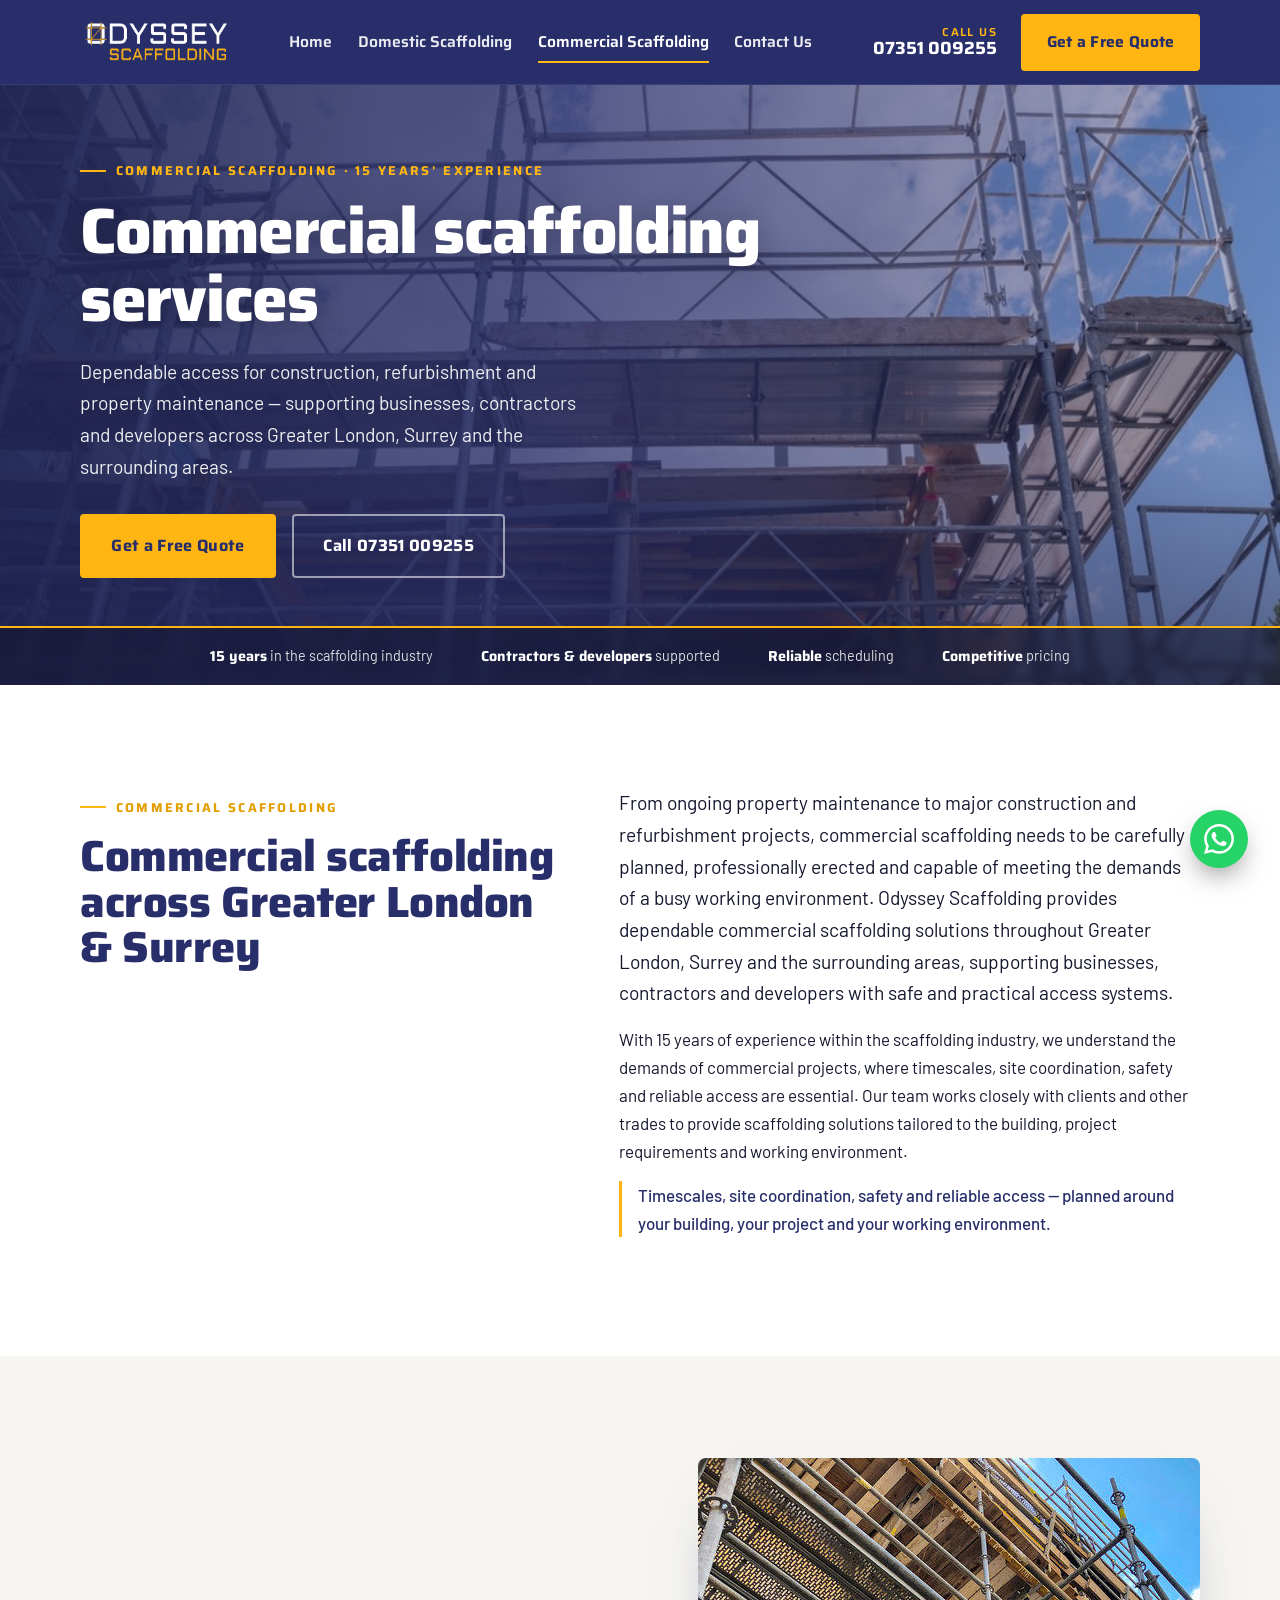
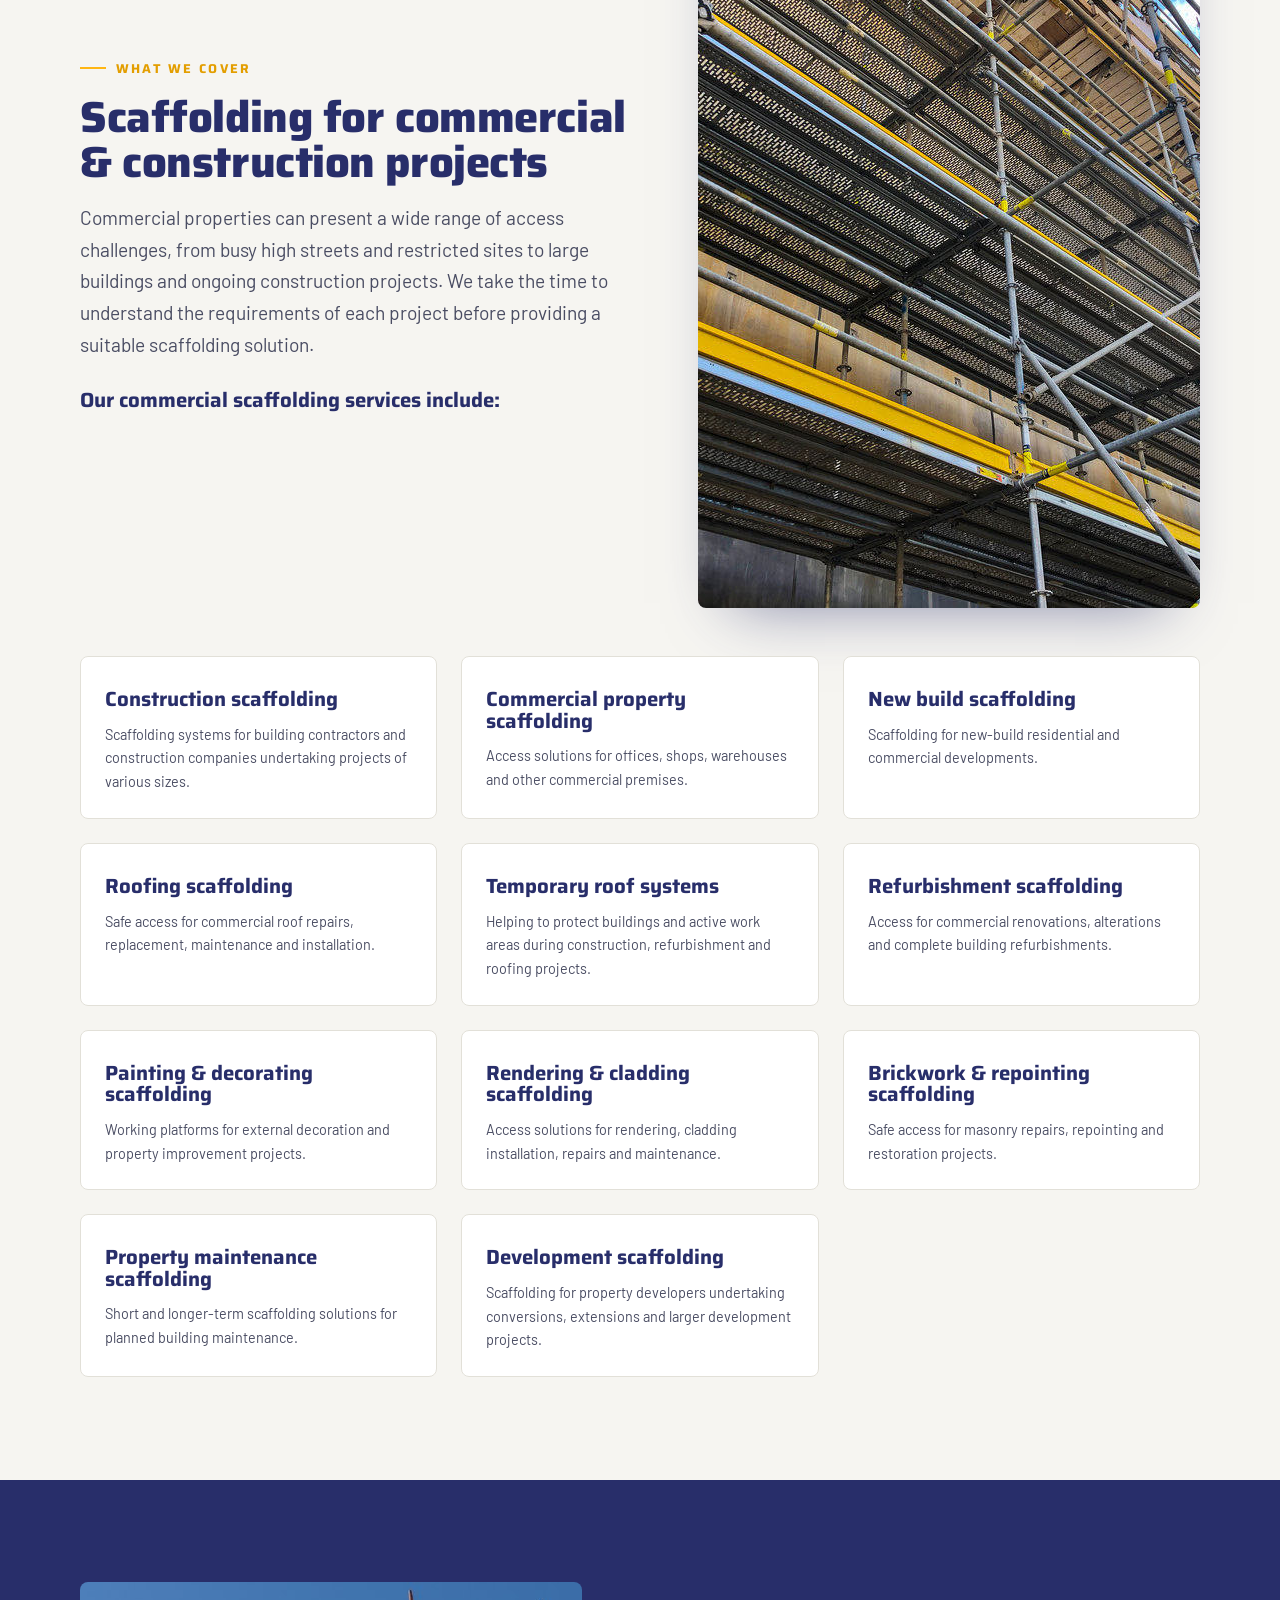
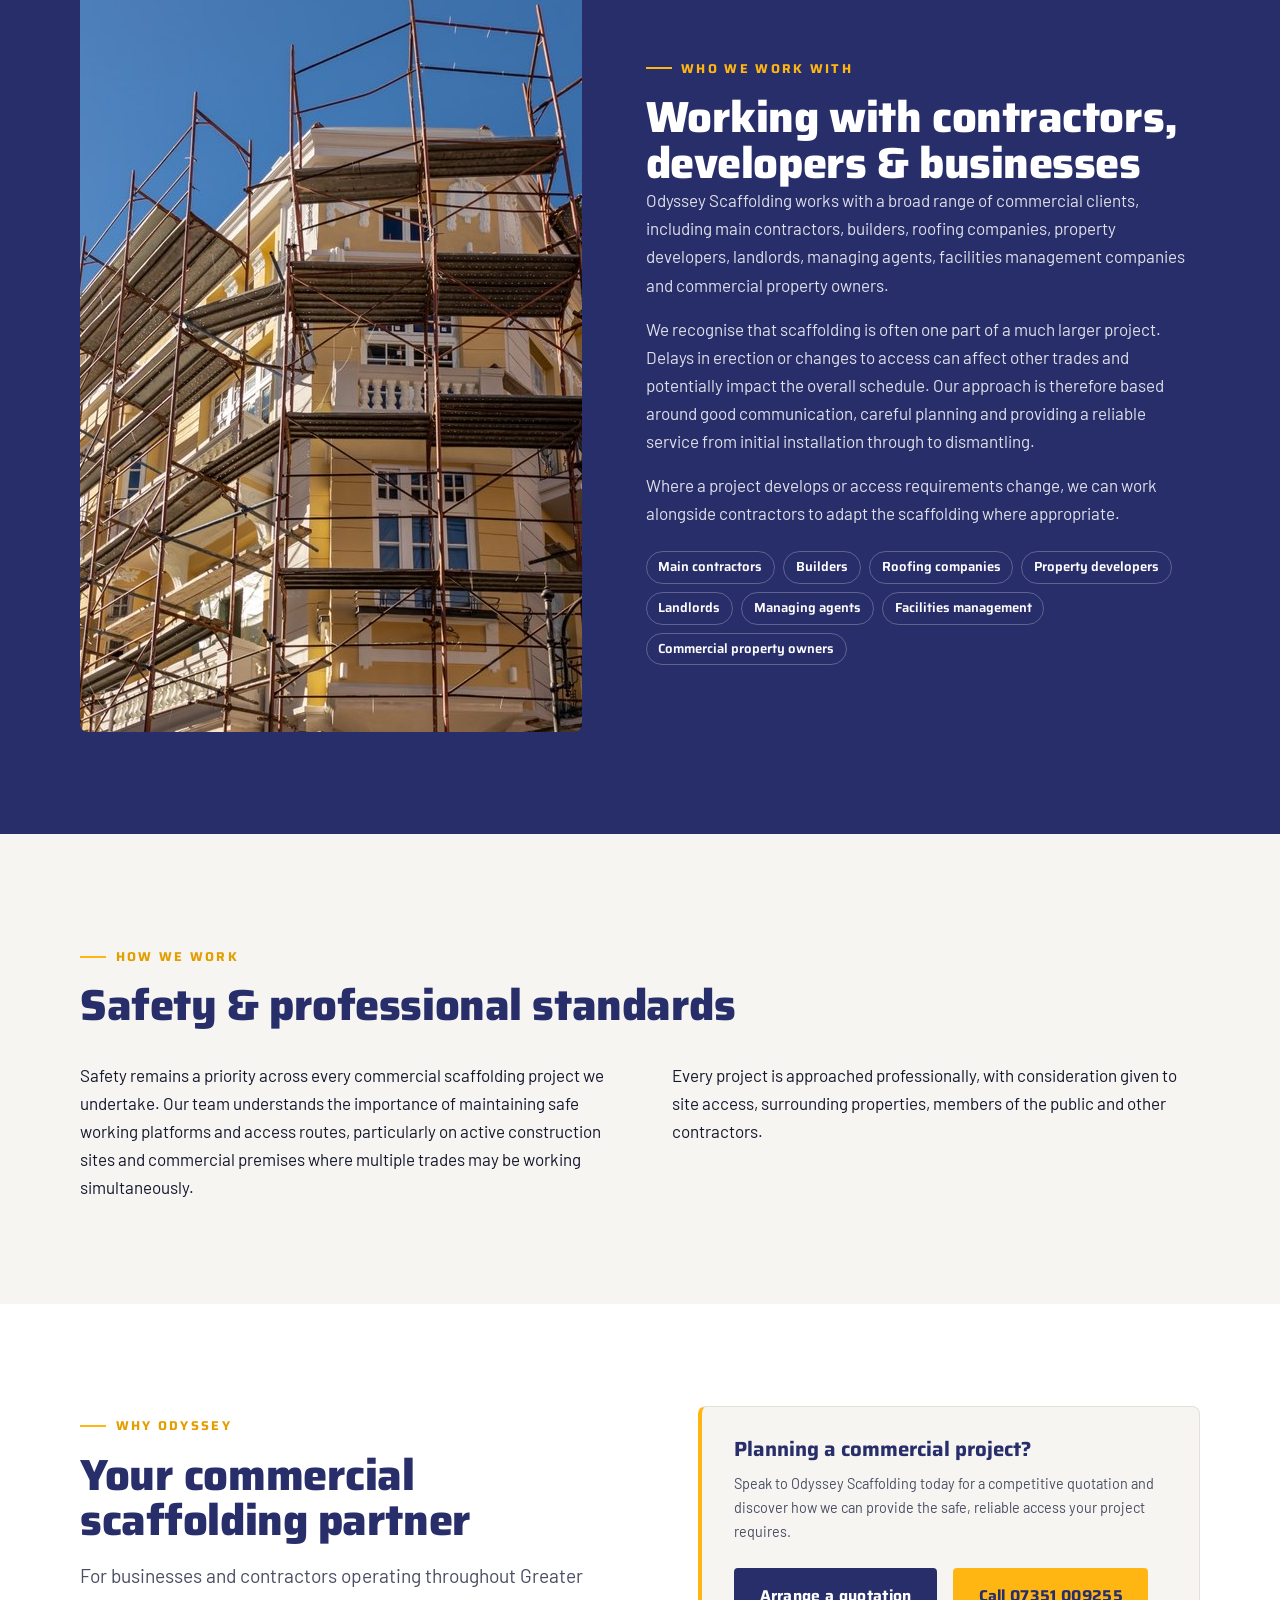
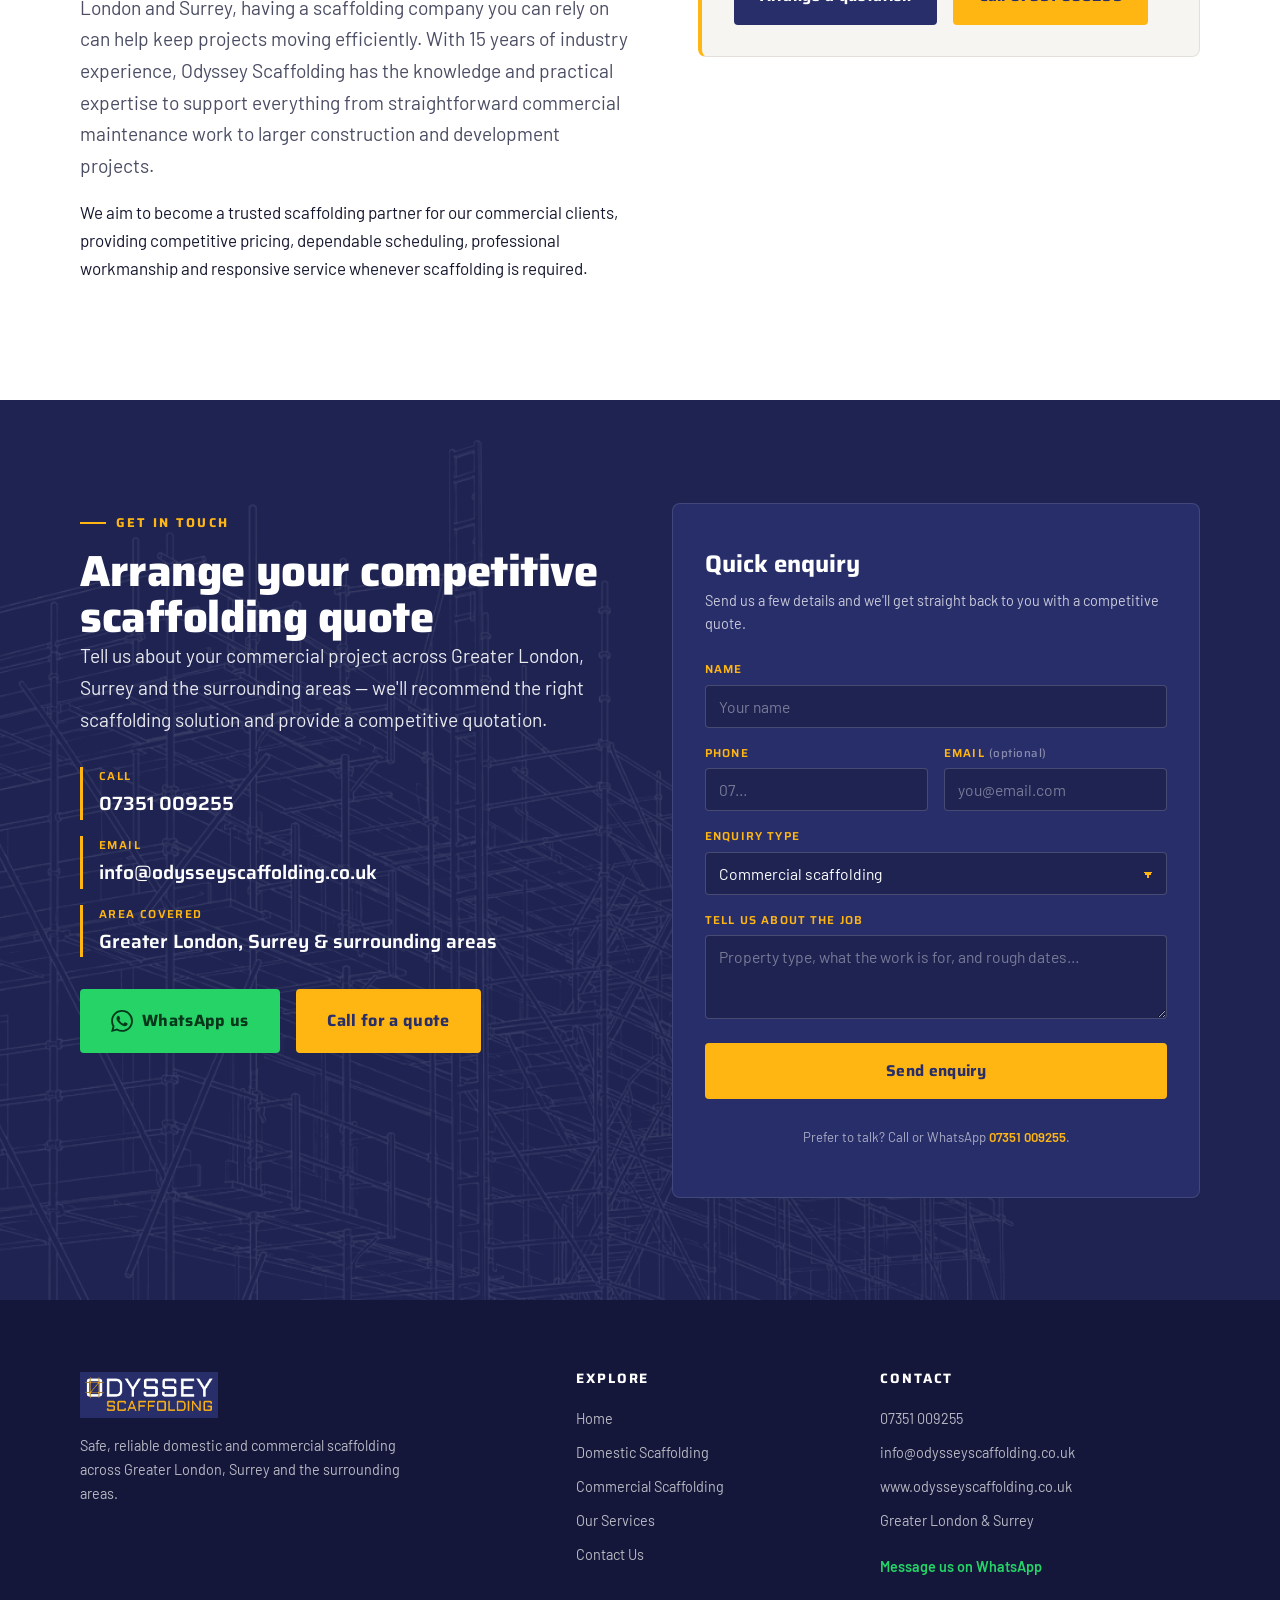
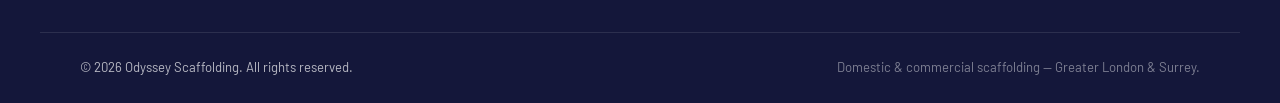
==== commercial-scaffolding.html @ d9ac5616 "Add Domestic, Commercial and Contact pages; switch to client photography Builds out the three pages " ====
<!DOCTYPE html>
<html lang="en-GB">
<head>
  <meta charset="UTF-8" />
  <meta name="viewport" content="width=device-width, initial-scale=1" />
  <title>Commercial Scaffolding — Greater London &amp; Surrey | Odyssey Scaffolding</title>
  <meta name="description" content="Dependable commercial scaffolding across Greater London &amp; Surrey. 15 years' experience supporting contractors, developers and businesses on construction, refurbishment and maintenance projects." />

  <!-- PLACEHOLDER: confirm the live domain before publishing. Netlify serves this file at
       /commercial-scaffolding (it strips the .html), so the canonical is the clean URL. -->
  <link rel="canonical" href="https://odysseyscaffolding.co.uk/commercial-scaffolding" />

  <!-- Favicon (built from the Odyssey scaffold-frame mark) -->
  <link rel="icon" type="image/png" sizes="32x32" href="assets/images/brand/favicon-32.png" />
  <link rel="icon" type="image/png" sizes="64x64" href="assets/images/brand/favicon-64.png" />
  <link rel="apple-touch-icon" href="assets/images/brand/favicon-180.png" />

  <!-- Fonts: Saira (engineered headings) + Barlow (body) — same as the rest of the site. -->
  <link rel="preconnect" href="https://fonts.googleapis.com" />
  <link rel="preconnect" href="https://fonts.gstatic.com" crossorigin />
  <link href="https://fonts.googleapis.com/css2?family=Saira:wght@500;600;700;800&amp;family=Barlow:wght@400;500;600;700&amp;display=swap" rel="stylesheet" />

  <link rel="stylesheet" href="styles.css" />

  <!-- Mark that JS is available BEFORE render, so scroll-reveal only hides content
       when JS can reveal it again (graceful degradation if JS is off/fails). -->
  <script>document.documentElement.classList.add('js');</script>
</head>
<body>

  <!-- ============================================================= -->
  <!-- HEADER / NAV                                                   -->
  <!-- ============================================================= -->
  <header class="site-header" id="top">
    <div class="container header-inner">
      <a class="site-logo" href="index.html" aria-label="Odyssey Scaffolding — home">
        <img src="assets/images/brand/odyssey-logo.jpg" alt="Odyssey Scaffolding" />
      </a>

      <nav class="main-nav" aria-label="Primary">
        <a href="index.html">Home</a>
        <a href="domestic-scaffolding.html">Domestic Scaffolding</a>
        <a href="commercial-scaffolding.html" aria-current="page">Commercial Scaffolding</a>
        <a href="contact.html">Contact Us</a>
      </nav>

      <div class="header-actions">
        <a class="header-phone" href="tel:07351009255">
          <span class="header-phone__label">Call us</span>
          <span class="header-phone__num">07351 009255</span>
        </a>
        <a class="btn btn--amber header-cta" href="#contact">Get a Free Quote</a>
      </div>

      <button class="nav-toggle" id="navToggle" aria-label="Open menu" aria-expanded="false" aria-controls="mobileNav">
        <span></span><span></span><span></span>
      </button>
    </div>

    <!-- Mobile drawer -->
    <div class="mobile-nav" id="mobileNav" hidden>
      <a href="index.html">Home</a>
      <a href="domestic-scaffolding.html">Domestic Scaffolding</a>
      <a href="commercial-scaffolding.html" aria-current="page">Commercial Scaffolding</a>
      <a href="index.html#services">Our Services</a>
      <a href="contact.html">Contact Us</a>
      <a class="btn btn--amber" href="#contact">Get a Free Quote</a>
      <a class="mobile-nav__call" href="tel:07351009255">Call 07351 009255</a>
    </div>
  </header>

  <main>
    <!-- ============================================================= -->
    <!-- HERO                                                          -->
    <!-- ============================================================= -->
    <section class="hero hero--page" id="hero">
      <div class="hero__media" aria-hidden="true">
        <img src="assets/images/professional-commercial-scaffolding.jpg" alt="" fetchpriority="high" />
        <div class="hero__scrim"></div>
      </div>

      <div class="container hero__inner">
        <p class="eyebrow eyebrow--onDark">Commercial scaffolding &middot; 15 years' experience</p>
        <h1 class="hero__title">Commercial scaffolding services</h1>
        <p class="hero__sub">
          Dependable access for construction, refurbishment and property maintenance —
          supporting businesses, contractors and developers across Greater London, Surrey
          and the surrounding areas.
        </p>
        <div class="hero__actions">
          <a class="btn btn--amber btn--lg" href="#contact">Get a Free Quote</a>
          <a class="btn btn--ghost btn--lg" href="tel:07351009255">Call 07351&nbsp;009255</a>
        </div>
      </div>

      <!-- Slim proof strip, kept inside the hero so it lands on the first screen -->
      <div class="hero__strip">
        <div class="container hero__strip-inner">
          <span><strong>15 years</strong> in the scaffolding industry</span>
          <span><strong>Contractors &amp; developers</strong> supported</span>
          <span><strong>Reliable</strong> scheduling</span>
          <span><strong>Competitive</strong> pricing</span>
        </div>
      </div>
    </section>

    <!-- ============================================================= -->
    <!-- INTRO                                                         -->
    <!-- ============================================================= -->
    <section class="section dom-intro" id="about-commercial">
      <div class="container dom-intro__grid">
        <div class="dom-intro__lead">
          <p class="eyebrow">Commercial scaffolding</p>
          <h2 class="section-title">Commercial scaffolding across Greater&nbsp;London &amp; Surrey</h2>
        </div>
        <div class="dom-intro__body">
          <p class="lead-para">
            From ongoing property maintenance to major construction and refurbishment projects,
            commercial scaffolding needs to be carefully planned, professionally erected and
            capable of meeting the demands of a busy working environment. Odyssey Scaffolding
            provides dependable commercial scaffolding solutions throughout Greater London,
            Surrey and the surrounding areas, supporting businesses, contractors and developers
            with safe and practical access systems.
          </p>
          <p>
            With 15 years of experience within the scaffolding industry, we understand the
            demands of commercial projects, where timescales, site coordination, safety and
            reliable access are essential. Our team works closely with clients and other trades
            to provide scaffolding solutions tailored to the building, project requirements and
            working environment.
          </p>
          <p class="about__who">
            Timescales, site coordination, safety and reliable access — planned around your
            building, your project and your working environment.
          </p>
        </div>
      </div>
    </section>

    <!-- ============================================================= -->
    <!-- SERVICES — commercial & construction projects                 -->
    <!-- ============================================================= -->
    <section class="section dom-services" id="services">
      <div class="container">
        <div class="dom-services__top">
          <div>
            <p class="eyebrow">What we cover</p>
            <h2 class="section-title">Scaffolding for commercial &amp; construction projects</h2>
            <p class="section-intro">
              Commercial properties can present a wide range of access challenges, from busy high
              streets and restricted sites to large buildings and ongoing construction projects.
              We take the time to understand the requirements of each project before providing a
              suitable scaffolding solution.
            </p>
            <p class="dom-services__kicker">Our commercial scaffolding services include:</p>
          </div>

          <figure class="dom-services__figure reveal">
            <img src="assets/images/large-scaffolding-projects.jpg"
                 alt="Multi-lift scaffolding with mesh and toe boards running across a large commercial construction site, tower crane overhead"
                 loading="lazy" width="1000" height="750" />
          </figure>
        </div>

        <!-- Same text-led tile pattern as the homepage services grid. -->
        <ul class="services-grid">
          <li class="service-card reveal">
            <span class="service-card__rule" aria-hidden="true"></span>
            <h3>Construction scaffolding</h3>
            <p>Scaffolding systems for building contractors and construction companies undertaking projects of various sizes.</p>
          </li>
          <li class="service-card reveal">
            <span class="service-card__rule" aria-hidden="true"></span>
            <h3>Commercial property scaffolding</h3>
            <p>Access solutions for offices, shops, warehouses and other commercial premises.</p>
          </li>
          <li class="service-card reveal">
            <span class="service-card__rule" aria-hidden="true"></span>
            <h3>New build scaffolding</h3>
            <p>Scaffolding for new-build residential and commercial developments.</p>
          </li>
          <li class="service-card reveal">
            <span class="service-card__rule" aria-hidden="true"></span>
            <h3>Roofing scaffolding</h3>
            <p>Safe access for commercial roof repairs, replacement, maintenance and installation.</p>
          </li>
          <li class="service-card reveal">
            <span class="service-card__rule" aria-hidden="true"></span>
            <h3>Temporary roof systems</h3>
            <p>Helping to protect buildings and active work areas during construction, refurbishment and roofing projects.</p>
          </li>
          <li class="service-card reveal">
            <span class="service-card__rule" aria-hidden="true"></span>
            <h3>Refurbishment scaffolding</h3>
            <p>Access for commercial renovations, alterations and complete building refurbishments.</p>
          </li>
          <li class="service-card reveal">
            <span class="service-card__rule" aria-hidden="true"></span>
            <h3>Painting &amp; decorating scaffolding</h3>
            <p>Working platforms for external decoration and property improvement projects.</p>
          </li>
          <li class="service-card reveal">
            <span class="service-card__rule" aria-hidden="true"></span>
            <h3>Rendering &amp; cladding scaffolding</h3>
            <p>Access solutions for rendering, cladding installation, repairs and maintenance.</p>
          </li>
          <li class="service-card reveal">
            <span class="service-card__rule" aria-hidden="true"></span>
            <h3>Brickwork &amp; repointing scaffolding</h3>
            <p>Safe access for masonry repairs, repointing and restoration projects.</p>
          </li>
          <li class="service-card reveal">
            <span class="service-card__rule" aria-hidden="true"></span>
            <h3>Property maintenance scaffolding</h3>
            <p>Short and longer-term scaffolding solutions for planned building maintenance.</p>
          </li>
          <li class="service-card reveal">
            <span class="service-card__rule" aria-hidden="true"></span>
            <h3>Development scaffolding</h3>
            <p>Scaffolding for property developers undertaking conversions, extensions and larger development projects.</p>
          </li>
        </ul>
      </div>
    </section>

    <!-- ============================================================= -->
    <!-- CONTRACTORS, DEVELOPERS & BUSINESSES — navy band              -->
    <!-- ============================================================= -->
    <section class="section band" id="clients">
      <div class="container band__grid">
        <figure class="band__figure reveal">
          <img src="assets/images/commercial-scaffolding.jpg"
               alt="Scaffolding erected around a large period commercial building undergoing external refurbishment"
               loading="lazy" width="1000" height="750" />
        </figure>

        <div class="band__body">
          <p class="eyebrow eyebrow--onDark">Who we work with</p>
          <h2 class="section-title section-title--onDark">Working with contractors, developers &amp; businesses</h2>
          <p>
            Odyssey Scaffolding works with a broad range of commercial clients, including main
            contractors, builders, roofing companies, property developers, landlords, managing
            agents, facilities management companies and commercial property owners.
          </p>
          <p>
            We recognise that scaffolding is often one part of a much larger project. Delays in
            erection or changes to access can affect other trades and potentially impact the
            overall schedule. Our approach is therefore based around good communication, careful
            planning and providing a reliable service from initial installation through to
            dismantling.
          </p>
          <p>
            Where a project develops or access requirements change, we can work alongside
            contractors to adapt the scaffolding where appropriate.
          </p>
          <ul class="tag-list">
            <li>Main contractors</li>
            <li>Builders</li>
            <li>Roofing companies</li>
            <li>Property developers</li>
            <li>Landlords</li>
            <li>Managing agents</li>
            <li>Facilities management</li>
            <li>Commercial property owners</li>
          </ul>
        </div>
      </div>
    </section>

    <!-- ============================================================= -->
    <!-- SAFETY & PROFESSIONAL STANDARDS                                -->
    <!-- ============================================================= -->
    <section class="section standards" id="safety">
      <div class="container">
        <div class="standards__head">
          <p class="eyebrow">How we work</p>
          <h2 class="section-title">Safety &amp; professional standards</h2>
        </div>
        <div class="standards__body">
          <p>
            Safety remains a priority across every commercial scaffolding project we undertake.
            Our team understands the importance of maintaining safe working platforms and access
            routes, particularly on active construction sites and commercial premises where
            multiple trades may be working simultaneously.
          </p>
          <p>
            Every project is approached professionally, with consideration given to site access,
            surrounding properties, members of the public and other contractors.
          </p>
        </div>
      </div>
    </section>

    <!-- ============================================================= -->
    <!-- YOUR COMMERCIAL SCAFFOLDING PARTNER + CLOSING CTA             -->
    <!-- ============================================================= -->
    <section class="section area" id="partner">
      <div class="container area__grid">
        <div>
          <p class="eyebrow">Why Odyssey</p>
          <h2 class="section-title">Your commercial scaffolding partner</h2>
          <p class="section-intro">
            For businesses and contractors operating throughout Greater London and Surrey, having
            a scaffolding company you can rely on can help keep projects moving efficiently. With
            15 years of industry experience, Odyssey Scaffolding has the knowledge and practical
            expertise to support everything from straightforward commercial maintenance work to
            larger construction and development projects.
          </p>
          <p>
            We aim to become a trusted scaffolding partner for our commercial clients, providing
            competitive pricing, dependable scheduling, professional workmanship and responsive
            service whenever scaffolding is required.
          </p>
        </div>

        <aside class="area__cta reveal">
          <h3>Planning a commercial project?</h3>
          <p>
            Speak to Odyssey Scaffolding today for a competitive quotation and discover how we can
            provide the safe, reliable access your project requires.
          </p>
          <div class="area__actions">
            <a class="btn btn--navy" href="#contact">Arrange a quotation</a>
            <a class="btn btn--amber" href="tel:07351009255">Call 07351&nbsp;009255</a>
          </div>
        </aside>
      </div>
    </section>

    <!-- ============================================================= -->
    <!-- CONTACT / CTA  (same block as the rest of the site)           -->
    <!-- ============================================================= -->
    <section class="section contact" id="contact">
      <div class="container contact__grid">
        <div class="contact__lead">
          <p class="eyebrow eyebrow--onDark">Get in touch</p>
          <h2 class="section-title section-title--onDark">Arrange your competitive scaffolding quote</h2>
          <p class="contact__text">
            Tell us about your commercial project across Greater London, Surrey and the
            surrounding areas — we'll recommend the right scaffolding solution and provide a
            competitive quotation.
          </p>

          <ul class="contact__methods">
            <li>
              <span class="contact__label">Call</span>
              <a href="tel:07351009255">07351 009255</a>
            </li>
            <li>
              <span class="contact__label">Email</span>
              <a href="mailto:info@odysseyscaffolding.co.uk">info@odysseyscaffolding.co.uk</a>
            </li>
            <li>
              <span class="contact__label">Area covered</span>
              <span>Greater London, Surrey &amp; surrounding areas</span>
            </li>
          </ul>

          <div class="contact__buttons">
            <a class="btn btn--whatsapp btn--lg" href="https://wa.me/447351009255?text=Hi%20Odyssey%20Scaffolding%2C%20I%27d%20like%20a%20commercial%20scaffolding%20quote" target="_blank" rel="noopener">
              <span class="wa-glyph" aria-hidden="true">
                <svg viewBox="0 0 24 24" width="22" height="22" fill="currentColor"><path d="M17.472 14.382c-.297-.149-1.758-.867-2.03-.967-.273-.099-.471-.148-.67.15-.197.297-.767.966-.94 1.164-.173.199-.347.223-.644.075-.297-.15-1.255-.463-2.39-1.475-.883-.788-1.48-1.761-1.653-2.059-.173-.297-.018-.458.13-.606.134-.133.298-.347.446-.52.149-.174.198-.298.298-.497.099-.198.05-.371-.025-.52-.075-.149-.669-1.612-.916-2.207-.242-.579-.487-.5-.669-.51-.173-.008-.371-.01-.57-.01-.198 0-.52.074-.792.372-.272.297-1.04 1.016-1.04 2.479 0 1.462 1.065 2.875 1.213 3.074.149.198 2.096 3.2 5.077 4.487.709.306 1.262.489 1.694.625.712.227 1.36.195 1.871.118.571-.085 1.758-.719 2.006-1.413.248-.694.248-1.289.173-1.413-.074-.124-.272-.198-.57-.347m-5.421 7.403h-.004a9.87 9.87 0 01-5.031-1.378l-.361-.214-3.741.982.999-3.648-.235-.374a9.86 9.86 0 01-1.51-5.26c.001-5.45 4.436-9.884 9.888-9.884 2.64 0 5.122 1.03 6.988 2.898a9.825 9.825 0 012.893 6.994c-.003 5.45-4.437 9.884-9.885 9.884m8.413-18.297A11.815 11.815 0 0012.05 0C5.495 0 .16 5.335.157 11.892c0 2.096.547 4.142 1.588 5.945L.057 24l6.305-1.654a11.882 11.882 0 005.683 1.448h.005c6.554 0 11.89-5.335 11.893-11.893a11.821 11.821 0 00-3.48-8.413z"/></svg>
              </span>
              WhatsApp us
            </a>
            <a class="btn btn--amber btn--lg" href="tel:07351009255">Call for a quote</a>
          </div>
        </div>

        <aside class="contact__card">
          <h3>Quick enquiry</h3>
          <p class="contact__card-text">
            Send us a few details and we'll get straight back to you with a competitive quote.
          </p>

          <!-- PLACEHOLDER (submission method): with no backend this form composes a pre-filled
               email to info@odysseyscaffolding.co.uk and opens the visitor's mail app (see main.js).
               When hosting, swap this for a real endpoint, e.g.:
                 <form action="https://formspree.io/f/XXXX" method="POST"> ... </form>
               (Formspree / Netlify Forms / Web3Forms) and remove the mailto handler in main.js. -->
          <form class="enquiry-form" id="enquiryForm" aria-label="Quick enquiry form">
            <div class="field">
              <label for="ef-name">Name</label>
              <input id="ef-name" name="name" type="text" required autocomplete="name" placeholder="Your name" />
            </div>

            <div class="field-row">
              <div class="field">
                <label for="ef-phone">Phone</label>
                <input id="ef-phone" name="phone" type="tel" required autocomplete="tel" placeholder="07…" />
              </div>
              <div class="field">
                <label for="ef-email">Email <span class="field__opt">(optional)</span></label>
                <input id="ef-email" name="email" type="email" autocomplete="email" placeholder="you@email.com" />
              </div>
            </div>

            <div class="field">
              <label for="ef-service">Enquiry type</label>
              <select id="ef-service" name="service">
                <option value="Commercial scaffolding" selected>Commercial scaffolding</option>
                <option value="Domestic scaffolding">Domestic scaffolding</option>
                <option value="Other / not sure">Other / not sure</option>
              </select>
            </div>

            <div class="field">
              <label for="ef-message">Tell us about the job</label>
              <textarea id="ef-message" name="message" rows="3" placeholder="Property type, what the work is for, and rough dates…"></textarea>
            </div>

            <button class="btn btn--amber btn--block enquiry-form__submit" type="submit">Send enquiry</button>
            <p class="enquiry-form__status" id="efStatus" role="status" aria-live="polite" hidden></p>
            <p class="enquiry-form__note">Prefer to talk? Call or WhatsApp <a href="tel:07351009255">07351&nbsp;009255</a>.</p>
          </form>
        </aside>
      </div>
    </section>
  </main>

  <!-- ============================================================= -->
  <!-- FOOTER                                                         -->
  <!-- ============================================================= -->
  <footer class="site-footer">
    <div class="container footer-grid">
      <div class="footer-brand">
        <img src="assets/images/brand/odyssey-logo.jpg" alt="Odyssey Scaffolding" class="footer-logo" />
        <p>Safe, reliable domestic and commercial scaffolding across Greater London, Surrey and the surrounding areas.</p>
      </div>

      <nav class="footer-col" aria-label="Footer">
        <h4>Explore</h4>
        <a href="index.html">Home</a>
        <a href="domestic-scaffolding.html">Domestic Scaffolding</a>
        <a href="commercial-scaffolding.html" aria-current="page">Commercial Scaffolding</a>
        <a href="index.html#services">Our Services</a>
        <a href="contact.html">Contact Us</a>
      </nav>

      <div class="footer-col">
        <h4>Contact</h4>
        <a href="tel:07351009255">07351 009255</a>
        <a href="mailto:info@odysseyscaffolding.co.uk">info@odysseyscaffolding.co.uk</a>
        <a href="https://odysseyscaffolding.co.uk">www.odysseyscaffolding.co.uk</a>
        <span class="footer-area">Greater London &amp; Surrey</span>
        <!-- No social media (per brief). WhatsApp is the direct-message channel. -->
        <a class="footer-wa" href="https://wa.me/447351009255?text=Hi%20Odyssey%20Scaffolding%2C%20I%27d%20like%20a%20quote" target="_blank" rel="noopener">Message us on WhatsApp</a>
      </div>
    </div>

    <div class="container footer-bottom">
      <p>&copy; <span id="year">2026</span> Odyssey Scaffolding. All rights reserved.</p>
      <p class="footer-credit">Domestic &amp; commercial scaffolding — Greater London &amp; Surrey.</p>
    </div>
  </footer>

  <!-- Sticky WhatsApp button → 07351 009255 -->
  <a class="wa-fab" href="https://wa.me/447351009255?text=Hi%20Odyssey%20Scaffolding%2C%20I%27d%20like%20a%20commercial%20scaffolding%20quote"
     target="_blank" rel="noopener" aria-label="Message Odyssey Scaffolding on WhatsApp">
    <svg viewBox="0 0 24 24" width="30" height="30" fill="currentColor" aria-hidden="true"><path d="M17.472 14.382c-.297-.149-1.758-.867-2.03-.967-.273-.099-.471-.148-.67.15-.197.297-.767.966-.94 1.164-.173.199-.347.223-.644.075-.297-.15-1.255-.463-2.39-1.475-.883-.788-1.48-1.761-1.653-2.059-.173-.297-.018-.458.13-.606.134-.133.298-.347.446-.52.149-.174.198-.298.298-.497.099-.198.05-.371-.025-.52-.075-.149-.669-1.612-.916-2.207-.242-.579-.487-.5-.669-.51-.173-.008-.371-.01-.57-.01-.198 0-.52.074-.792.372-.272.297-1.04 1.016-1.04 2.479 0 1.462 1.065 2.875 1.213 3.074.149.198 2.096 3.2 5.077 4.487.709.306 1.262.489 1.694.625.712.227 1.36.195 1.871.118.571-.085 1.758-.719 2.006-1.413.248-.694.248-1.289.173-1.413-.074-.124-.272-.198-.57-.347m-5.421 7.403h-.004a9.87 9.87 0 01-5.031-1.378l-.361-.214-3.741.982.999-3.648-.235-.374a9.86 9.86 0 01-1.51-5.26c.001-5.45 4.436-9.884 9.888-9.884 2.64 0 5.122 1.03 6.988 2.898a9.825 9.825 0 012.893 6.994c-.003 5.45-4.437 9.884-9.885 9.884m8.413-18.297A11.815 11.815 0 0012.05 0C5.495 0 .16 5.335.157 11.892c0 2.096.547 4.142 1.588 5.945L.057 24l6.305-1.654a11.882 11.882 0 005.683 1.448h.005c6.554 0 11.89-5.335 11.893-11.893a11.821 11.821 0 00-3.48-8.413z"/></svg>
  </a>

  <!-- ============================================================= -->
  <!-- STRUCTURED DATA                                                -->
  <!-- Only facts confirmed in the brief: phone, email, service area, -->
  <!-- service list. No address, ratings or awards are claimed.       -->
  <!-- ============================================================= -->
  <script type="application/ld+json">
  {
    "@context": "https://schema.org",
    "@graph": [
      {
        "@type": "BreadcrumbList",
        "itemListElement": [
          { "@type": "ListItem", "position": 1, "name": "Home", "item": "https://odysseyscaffolding.co.uk/" },
          { "@type": "ListItem", "position": 2, "name": "Commercial Scaffolding", "item": "https://odysseyscaffolding.co.uk/commercial-scaffolding" }
        ]
      },
      {
        "@type": "Service",
        "name": "Commercial Scaffolding",
        "serviceType": "Commercial and construction scaffolding",
        "description": "Dependable commercial scaffolding solutions throughout Greater London, Surrey and the surrounding areas, supporting businesses, contractors and developers with safe and practical access systems.",
        "url": "https://odysseyscaffolding.co.uk/commercial-scaffolding",
        "provider": {
          "@type": "LocalBusiness",
          "name": "Odyssey Scaffolding",
          "url": "https://odysseyscaffolding.co.uk/",
          "telephone": "+447351009255",
          "email": "info@odysseyscaffolding.co.uk",
          "areaServed": [
            { "@type": "AdministrativeArea", "name": "Greater London" },
            { "@type": "AdministrativeArea", "name": "Surrey" }
          ]
        },
        "areaServed": [
          { "@type": "AdministrativeArea", "name": "Greater London" },
          { "@type": "AdministrativeArea", "name": "Surrey" }
        ],
        "hasOfferCatalog": {
          "@type": "OfferCatalog",
          "name": "Commercial scaffolding services",
          "itemListElement": [
            { "@type": "Offer", "itemOffered": { "@type": "Service", "name": "Construction scaffolding" } },
            { "@type": "Offer", "itemOffered": { "@type": "Service", "name": "Commercial property scaffolding" } },
            { "@type": "Offer", "itemOffered": { "@type": "Service", "name": "New build scaffolding" } },
            { "@type": "Offer", "itemOffered": { "@type": "Service", "name": "Roofing scaffolding" } },
            { "@type": "Offer", "itemOffered": { "@type": "Service", "name": "Temporary roof systems" } },
            { "@type": "Offer", "itemOffered": { "@type": "Service", "name": "Refurbishment scaffolding" } },
            { "@type": "Offer", "itemOffered": { "@type": "Service", "name": "Painting & decorating scaffolding" } },
            { "@type": "Offer", "itemOffered": { "@type": "Service", "name": "Rendering & cladding scaffolding" } },
            { "@type": "Offer", "itemOffered": { "@type": "Service", "name": "Brickwork & repointing scaffolding" } },
            { "@type": "Offer", "itemOffered": { "@type": "Service", "name": "Property maintenance scaffolding" } },
            { "@type": "Offer", "itemOffered": { "@type": "Service", "name": "Development scaffolding" } }
          ]
        }
      }
    ]
  }
  </script>

  <script src="main.js"></script>
</body>
</html>
---- styles.css ----
/* =================================================================
   ODYSSEY SCAFFOLDING — homepage styles
   Aesthetic: bold industrial-editorial
   Brand tokens sampled from the real logo.
   ================================================================= */

/* ---------- Design tokens ---------- */
:root {
  /* Brand colours (exact, from logo) */
  --navy:      #282E6A;   /* primary / dark sections */
  --navy-deep: #1E2352;   /* deeper navy for gradients */
  --amber:     #FFB613;   /* accent / CTA */
  --amber-dk:  #E39E00;   /* amber hover */
  --white:     #FFFFFF;
  --paper:     #F6F5F1;   /* warm off-white light section */
  --paper-2:   #EFEDE6;   /* slightly deeper paper */
  --ink:       #15172E;   /* body text on light */
  --ink-soft:  #4A4D63;   /* secondary text on light */
  --line:      #E2E0D8;   /* hairline on light */

  /* Typography */
  --font-head: "Saira", system-ui, sans-serif;
  --font-body: "Barlow", system-ui, sans-serif;

  /* Type scale (clamped, kept to a tight set) */
  --fs-display: clamp(2.6rem, 6vw, 4.6rem);
  --fs-h1:      clamp(2.4rem, 5.2vw, 4rem);
  --fs-h2:      clamp(1.9rem, 3.4vw, 2.9rem);
  --fs-h3:      clamp(1.15rem, 1.6vw, 1.4rem);
  --fs-lead:    clamp(1.1rem, 1.5vw, 1.3rem);
  --fs-body:    1.0625rem;
  --fs-small:   0.9rem;
  --fs-eyebrow: 0.8rem;

  /* Spacing scale */
  --s-1: 0.5rem;
  --s-2: 0.75rem;
  --s-3: 1rem;
  --s-4: 1.5rem;
  --s-5: 2rem;
  --s-6: 3rem;
  --s-7: 4.5rem;
  --s-8: 6.5rem;

  --container: 1200px;
  --radius: 4px;           /* squared / engineered, not pill-round */
  --radius-lg: 8px;
  --header-h: 84px;
  --ease: cubic-bezier(0.22, 0.61, 0.36, 1);
}

/* ---------- Reset / base ---------- */
*, *::before, *::after { box-sizing: border-box; }
html { scroll-behavior: smooth; scroll-padding-top: var(--header-h); }
body {
  margin: 0;
  font-family: var(--font-body);
  font-size: var(--fs-body);
  line-height: 1.65;
  color: var(--ink);
  background: var(--white);
  -webkit-font-smoothing: antialiased;
  overflow-x: hidden;
}
img { max-width: 100%; display: block; }
a { color: inherit; text-decoration: none; }
h1, h2, h3, h4 { font-family: var(--font-head); line-height: 1.05; margin: 0; font-weight: 700; }
p { margin: 0 0 var(--s-3); }
ul { margin: 0; padding: 0; list-style: none; }

.container { width: 100%; max-width: var(--container); margin-inline: auto; padding-inline: clamp(1.1rem, 4vw, 2.5rem); }
.section { padding-block: clamp(3.5rem, 8vw, var(--s-8)); }

/* ---------- Shared bits ---------- */
.eyebrow {
  font-family: var(--font-head);
  font-weight: 700;
  font-size: var(--fs-eyebrow);
  letter-spacing: 0.18em;
  text-transform: uppercase;
  color: var(--amber-dk);
  margin: 0 0 var(--s-3);
  display: inline-flex;
  align-items: center;
  gap: 0.6rem;
}
.eyebrow::before {
  content: "";
  width: 26px; height: 2px;
  background: var(--amber);
  display: inline-block;
}
.eyebrow--onDark { color: var(--amber); }

.section-title { font-size: var(--fs-h2); letter-spacing: -0.01em; color: var(--navy); font-weight: 800; }
.section-title--onDark { color: var(--white); }
.section-head { max-width: 620px; margin-bottom: clamp(2rem, 4vw, var(--s-6)); }
.section-intro { color: var(--ink-soft); font-size: var(--fs-lead); margin-top: var(--s-3); }
.lead-para { font-size: var(--fs-lead); color: var(--ink); }

/* ---------- Buttons ---------- */
.btn {
  --btn-bg: var(--navy);
  --btn-fg: var(--white);
  display: inline-flex;
  align-items: center;
  justify-content: center;
  gap: 0.55rem;
  font-family: var(--font-head);
  font-weight: 700;
  font-size: 0.98rem;
  letter-spacing: 0.02em;
  padding: 0.85em 1.5em;
  border-radius: var(--radius);
  background: var(--btn-bg);
  color: var(--btn-fg);
  border: 2px solid var(--btn-bg);
  cursor: pointer;
  transition: transform .15s var(--ease), background .2s var(--ease), border-color .2s var(--ease), box-shadow .2s var(--ease);
  will-change: transform;
}
.btn:hover { transform: translateY(-2px); box-shadow: 0 10px 24px -12px rgba(0,0,0,.5); }
.btn:active { transform: translateY(0); }
.btn--lg { padding: 1em 1.8em; font-size: 1.02rem; }
.btn--block { display: flex; width: 100%; margin-bottom: var(--s-2); }

.btn--amber  { --btn-bg: var(--amber); --btn-fg: var(--navy); border-color: var(--amber); }
.btn--amber:hover { background: var(--amber-dk); border-color: var(--amber-dk); }
.btn--navy   { --btn-bg: var(--navy); --btn-fg: var(--white); }
.btn--navy:hover { background: var(--navy-deep); border-color: var(--navy-deep); }
.btn--ghost  { --btn-bg: transparent; --btn-fg: var(--white); border-color: rgba(255,255,255,.55); }
.btn--ghost:hover { background: rgba(255,255,255,.1); border-color: var(--white); }
.btn--whatsapp { --btn-bg: #25D366; --btn-fg: #06371b; border-color: #25D366; }
.btn--whatsapp:hover { background: #1FB955; border-color: #1FB955; }
.wa-glyph { display: inline-flex; }

/* =================================================================
   HEADER
   ================================================================= */
.site-header {
  position: sticky; top: 0; z-index: 100;
  background: var(--navy);
  border-bottom: 1px solid rgba(255,255,255,.08);
  transition: box-shadow .25s var(--ease);
}
.site-header.scrolled { box-shadow: 0 6px 22px -10px rgba(0,0,0,.55); }
.header-inner {
  display: flex; align-items: center; gap: var(--s-4);
  min-height: var(--header-h);
}
.site-logo { display: block; flex-shrink: 0; }
.site-logo img { height: clamp(40px, 4vw, 54px); width: auto; object-fit: contain; }

.main-nav { display: flex; gap: clamp(1rem, 2vw, 2rem); margin-left: var(--s-5); }
.main-nav a {
  font-family: var(--font-head);
  font-weight: 600;
  font-size: 0.98rem;
  color: rgba(255,255,255,.9);
  padding: 0.4rem 0;
  position: relative;
  transition: color .2s var(--ease);
}
.main-nav a::after {
  content: ""; position: absolute; left: 0; bottom: -2px;
  width: 0; height: 2px; background: var(--amber);
  transition: width .25s var(--ease);
}
.main-nav a:hover { color: var(--white); }
.main-nav a:hover::after { width: 100%; }

.header-actions { display: flex; align-items: center; gap: var(--s-4); margin-left: auto; }
.header-phone { display: flex; flex-direction: column; line-height: 1.1; text-align: right; }
.header-phone__label { font-size: 0.72rem; letter-spacing: 0.12em; text-transform: uppercase; color: var(--amber); font-family: var(--font-head); font-weight: 600; }
.header-phone__num { font-family: var(--font-head); font-weight: 700; color: var(--white); font-size: 1.1rem; }

/* Mobile nav toggle */
.nav-toggle {
  display: none;
  margin-left: auto;
  background: none; border: none; cursor: pointer;
  width: 44px; height: 44px; padding: 10px;
  flex-direction: column; justify-content: space-between;
}
.nav-toggle span { display: block; height: 3px; width: 100%; background: var(--white); border-radius: 2px; transition: transform .3s var(--ease), opacity .2s var(--ease); }
.nav-toggle[aria-expanded="true"] span:nth-child(1) { transform: translateY(8.5px) rotate(45deg); }
.nav-toggle[aria-expanded="true"] span:nth-child(2) { opacity: 0; }
.nav-toggle[aria-expanded="true"] span:nth-child(3) { transform: translateY(-8.5px) rotate(-45deg); }

.mobile-nav { display: flex; }
.mobile-nav[hidden] { display: none; }   /* the [hidden] attr must win over display:flex */
.mobile-nav {
  flex-direction: column; gap: var(--s-1);
  background: var(--navy-deep);
  padding: var(--s-4) clamp(1.1rem, 4vw, 2.5rem) var(--s-5);
  border-top: 1px solid rgba(255,255,255,.08);
}
.mobile-nav a { font-family: var(--font-head); font-weight: 600; color: var(--white); padding: 0.7rem 0; border-bottom: 1px solid rgba(255,255,255,.08); }
.mobile-nav .btn { margin-top: var(--s-3); border-bottom: none; }
.mobile-nav__call { color: var(--amber) !important; border-bottom: none !important; }

/* =================================================================
   HERO
   ================================================================= */
.hero {
  position: relative;
  min-height: calc(100svh - var(--header-h));
  display: flex;
  flex-direction: column;
  justify-content: center;
  color: var(--white);
  overflow: hidden;
}
.hero__media { position: absolute; inset: 0; z-index: 0; }
.hero__media img { width: 100%; height: 100%; object-fit: cover; object-position: center 40%; }
.hero__scrim {
  position: absolute; inset: 0;
  background:
    linear-gradient(100deg, rgba(30,35,82,.92) 0%, rgba(40,46,106,.78) 42%, rgba(40,46,106,.30) 100%),
    linear-gradient(0deg, rgba(21,23,46,.55) 0%, rgba(21,23,46,0) 40%);
}
/* Fill the space above the strip and vertically centre the text, biased slightly down */
.hero__inner {
  position: relative; z-index: 2;
  flex: 1 1 auto;
  display: flex;
  flex-direction: column;
  justify-content: center;
  padding-top: clamp(3rem, 13vh, 8rem);   /* larger top padding nudges the block down from centre */
  padding-bottom: clamp(2rem, 5vh, 3.5rem);
}
.hero__title {
  font-size: var(--fs-display);
  font-weight: 800;
  letter-spacing: -0.02em;
  margin: 0 0 var(--s-4);
  max-width: 16ch;
  text-shadow: 0 2px 30px rgba(0,0,0,.25);
}
.hero__sub { font-size: var(--fs-lead); max-width: 46ch; color: rgba(255,255,255,.92); margin-bottom: var(--s-5); }
.hero__actions { display: flex; flex-wrap: wrap; gap: var(--s-3); }

/* Slim proof strip pinned inside the hero */
.hero__strip {
  position: relative; z-index: 2;
  /* strip sits at the bottom naturally now that .hero__inner takes the flex space */
  background: rgba(21,23,46,.55);
  backdrop-filter: blur(4px);
  border-top: 2px solid var(--amber);
}
.hero__strip-inner {
  display: flex; flex-wrap: wrap; justify-content: center; gap: var(--s-3) var(--s-6);
  padding-block: var(--s-3);
  font-size: var(--fs-small);
  color: rgba(255,255,255,.85);
}
.hero__strip-inner strong { color: var(--white); font-family: var(--font-head); }

/* =================================================================
   ABOUT
   ================================================================= */
.about { background: var(--white); position: relative; overflow: hidden; }
/* Faint scaffolding line-drawing behind the section (client-supplied image) */
.about::before {
  content: "";
  position: absolute; inset: 0;
  background: url(assets/images/brand/scaffold-bg.png) no-repeat left top;
  background-size: cover;
  opacity: 1;              /* image is already light — used at full strength */
  pointer-events: none;
  z-index: 0;
}
.about__grid { position: relative; z-index: 1; display: grid; grid-template-columns: 0.9fr 1.1fr; gap: clamp(2rem, 5vw, var(--s-7)); align-items: start; }
.about__lead { position: sticky; top: calc(var(--header-h) + 1rem); }
.about__who { font-weight: 500; color: var(--navy); border-left: 3px solid var(--amber); padding-left: var(--s-3); }

/* =================================================================
   SERVICES
   ================================================================= */
.services { background: var(--paper); }
.services-grid { display: grid; grid-template-columns: repeat(3, 1fr); gap: var(--s-4); }
.service-card {
  position: relative;
  background: var(--white);
  border: 1px solid var(--line);
  border-radius: var(--radius-lg);
  padding: var(--s-5) var(--s-4) var(--s-4);
  overflow: hidden;
  transition: transform .25s var(--ease), box-shadow .25s var(--ease), border-color .25s var(--ease);
}
.service-card__rule {
  position: absolute; left: 0; top: 0;
  width: 4px; height: 0;
  background: var(--amber);
  transition: height .3s var(--ease);
}
.service-card h3 { font-size: var(--fs-h3); color: var(--navy); font-weight: 700; margin-bottom: var(--s-2); }
.service-card p { color: var(--ink-soft); font-size: var(--fs-small); margin: 0; }
.service-card:hover { transform: translateY(-4px); box-shadow: 0 20px 40px -24px rgba(40,46,106,.55); border-color: transparent; }
.service-card:hover .service-card__rule { height: 100%; }

/* =================================================================
   SPLIT — domestic / commercial
   ================================================================= */
.split { display: grid; grid-template-columns: 1fr 1fr; }
.split__panel { display: grid; grid-template-rows: auto 1fr; }
.split__media { aspect-ratio: 16 / 10; overflow: hidden; }
.split__media img { width: 100%; height: 100%; object-fit: cover; transition: transform .6s var(--ease); }
.split__panel:hover .split__media img { transform: scale(1.05); }
.split__content { padding: clamp(2rem, 4vw, var(--s-7)) clamp(1.5rem, 4vw, var(--s-6)); }
.split__panel--domestic .split__content { background: var(--navy); color: rgba(255,255,255,.9); }
.split__panel--domestic .eyebrow { color: var(--amber); }
.split__panel--commercial .split__content { background: var(--navy-deep); color: rgba(255,255,255,.9); }
.split__panel--commercial .eyebrow { color: var(--amber); }
.split__title { font-size: var(--fs-h2); color: var(--white); font-weight: 800; margin-bottom: var(--s-3); }

.tag-list { display: flex; flex-wrap: wrap; gap: 0.5rem; margin: var(--s-4) 0 var(--s-5); }
.tag-list li {
  font-family: var(--font-head); font-weight: 600; font-size: 0.82rem;
  color: var(--white);
  border: 1px solid rgba(255,255,255,.25);
  border-radius: 999px;
  padding: 0.35em 0.9em;
  transition: border-color .2s var(--ease), background .2s var(--ease);
}
.tag-list li:hover { border-color: var(--amber); background: rgba(255,182,19,.12); }

/* =================================================================
   USES — editorial list
   ================================================================= */
.uses { background: var(--white); }
.uses__grid { display: grid; grid-template-columns: 0.85fr 1.15fr; gap: clamp(2rem, 5vw, var(--s-7)); align-items: start; }
.uses__list { columns: 2; column-gap: var(--s-6); }
.uses__list li {
  break-inside: avoid;
  padding: var(--s-3) 0;
  border-bottom: 1px solid var(--line);
  font-family: var(--font-head); font-weight: 600; font-size: 1.05rem; color: var(--navy);
  display: flex; align-items: baseline; gap: 0.7rem;
}
.uses__list li::before { content: ""; width: 8px; height: 8px; background: var(--amber); flex-shrink: 0; transform: translateY(-1px); }

/* =================================================================
   SHOWCASE
   ================================================================= */
.showcase { background: var(--paper); padding-bottom: clamp(3.5rem, 8vw, var(--s-8)); }
.showcase__strip {
  display: grid;
  grid-auto-flow: column;
  grid-auto-columns: clamp(240px, 26vw, 340px);
  gap: var(--s-3);
  overflow-x: auto;
  padding: var(--s-2) clamp(1.1rem, 4vw, 2.5rem) var(--s-4);
  scroll-snap-type: x proximity;      /* proximity = smoother free-dragging than mandatory */
  scrollbar-width: thin;
  cursor: grab;                        /* signals it's draggable on desktop */
  overscroll-behavior-x: contain;
  -webkit-overflow-scrolling: touch;   /* momentum swipe on iOS */
}
.showcase__strip.is-dragging {
  cursor: grabbing;
  scroll-snap-type: none;              /* don't fight the drag */
  scroll-behavior: auto;
  user-select: none;
}
/* stop images ghost-dragging and swallowing the swipe */
.showcase__item img { -webkit-user-drag: none; user-select: none; }
.showcase__item {
  margin: 0;
  aspect-ratio: 4 / 3;
  overflow: hidden;
  border-radius: var(--radius-lg);
  scroll-snap-align: start;
}
.showcase__item img { width: 100%; height: 100%; object-fit: cover; transition: transform .5s var(--ease); }
.showcase__item:hover img { transform: scale(1.06); }

/* =================================================================
   WHY — navy proof band
   ================================================================= */
.why { background: var(--navy); color: rgba(255,255,255,.9); position: relative; }
.why__grid { display: grid; grid-template-columns: 1fr 1fr; gap: clamp(2rem, 5vw, var(--s-7)); align-items: center; }
.why__text { font-size: var(--fs-lead); margin-bottom: var(--s-5); }
.why__points { display: grid; grid-template-columns: 1fr 1fr; gap: var(--s-4); }
.why__points li { background: rgba(255,255,255,.05); border: 1px solid rgba(255,255,255,.1); border-radius: var(--radius-lg); padding: var(--s-4); transition: border-color .25s var(--ease), transform .25s var(--ease); }
.why__points li:hover { border-color: var(--amber); transform: translateY(-3px); }
.why__points h3 { color: var(--white); font-size: 1.1rem; margin-bottom: var(--s-1); }
.why__points p { color: rgba(255,255,255,.75); font-size: var(--fs-small); margin: 0; }

/* =================================================================
   TESTIMONIALS
   ================================================================= */
.testimonials { background: var(--paper); }
.testi { position: relative; }                 /* full width, aligned to the start (left) */
.testi__viewport { overflow: hidden; cursor: grab; touch-action: pan-y; }
.testi__viewport.is-dragging { cursor: grabbing; }
.testi__track { display: flex; gap: var(--s-4); transition: transform .5s var(--ease); align-items: stretch; }
.testi__track.no-anim { transition: none; }
.testi__slide {
  flex: 0 0 calc((100% - var(--s-4)) / 2);      /* two per view */
  margin: 0;
  padding: clamp(1.75rem, 3.5vw, 2.75rem);
  background: var(--white);
  border: 1px solid var(--line);
  border-top: 3px solid var(--amber);
  border-radius: var(--radius-lg);
  user-select: none;
}
.testi__mark {
  display: block;
  font-family: var(--font-head); font-weight: 800;
  font-size: clamp(3rem, 6vw, 4.5rem); line-height: 0.5;
  color: var(--amber);
  margin-bottom: var(--s-3);
}
.testi__slide p {
  font-size: clamp(1.15rem, 2.1vw, 1.55rem);
  line-height: 1.5; color: var(--ink); font-style: italic;
  margin: 0 0 var(--s-4);
}
.testi__slide cite { font-family: var(--font-head); font-weight: 700; font-style: normal; color: var(--navy); font-size: 1rem; }
.testi__slide cite span { color: var(--ink-soft); font-weight: 500; }

.testi__controls { display: flex; align-items: center; justify-content: center; gap: var(--s-4); margin-top: var(--s-4); }
.testi__arrow {
  width: 46px; height: 46px; flex-shrink: 0;
  border-radius: 50%;
  border: 1px solid var(--line); background: var(--white); color: var(--navy);
  font-family: var(--font-head); font-size: 1.5rem; line-height: 1;
  display: flex; align-items: center; justify-content: center;
  cursor: pointer;
  transition: background .2s var(--ease), color .2s var(--ease), border-color .2s var(--ease), transform .15s var(--ease);
}
.testi__arrow:hover { background: var(--navy); color: var(--white); border-color: var(--navy); transform: translateY(-2px); }
.testi__dots { display: flex; gap: 0.55rem; }
.testi__dot {
  width: 10px; height: 10px; padding: 0; border: none; border-radius: 50%;
  background: rgba(40,46,106,.25); cursor: pointer;
  transition: background .25s var(--ease), transform .25s var(--ease);
}
.testi__dot:hover { background: rgba(40,46,106,.5); }
.testi__dot.is-active { background: var(--amber); transform: scale(1.3); }

/* =================================================================
   CONTACT
   ================================================================= */
.contact { background: var(--navy-deep); color: rgba(255,255,255,.9); position: relative; overflow: hidden; }
/* Faint white scaffold blueprint behind the section (light-line version for dark bg) */
.contact::before {
  content: "";
  position: absolute; inset: 0;
  background: url(assets/images/brand/scaffold-bg-light.png) no-repeat center;
  background-size: cover;
  opacity: 0.30;
  pointer-events: none;
  z-index: 0;
}
.contact__grid { position: relative; z-index: 1; display: grid; grid-template-columns: 1fr 1fr; gap: clamp(2rem, 5vw, var(--s-7)); align-items: start; }
.contact__text { font-size: var(--fs-lead); margin-bottom: var(--s-5); max-width: 52ch; }
.contact__methods { display: grid; gap: var(--s-3); margin-bottom: var(--s-5); }
.contact__methods li { display: flex; flex-direction: column; gap: 2px; border-left: 3px solid var(--amber); padding-left: var(--s-3); }
.contact__label { font-family: var(--font-head); font-weight: 600; font-size: 0.72rem; letter-spacing: 0.12em; text-transform: uppercase; color: var(--amber); }
.contact__methods a, .contact__methods span:not(.contact__label) { font-family: var(--font-head); font-weight: 600; font-size: 1.2rem; color: var(--white); }
.contact__methods a:hover { color: var(--amber); }
.contact__buttons { display: flex; flex-wrap: wrap; gap: var(--s-3); }

.contact__card {
  position: relative;
  background: var(--navy);
  border: 1px solid rgba(255,255,255,.12);
  border-radius: var(--radius-lg);
  padding: var(--s-6) var(--s-5);
  overflow: hidden;
}
.contact__card h3 { color: var(--white); font-size: 1.5rem; margin-bottom: var(--s-2); position: relative; }
.contact__card-text { color: rgba(255,255,255,.75); font-size: var(--fs-small); margin-bottom: var(--s-4); position: relative; }

/* ---- Enquiry form ---- */
.enquiry-form { position: relative; display: grid; gap: var(--s-3); }
.field { display: grid; gap: 0.35rem; }
.field-row { display: grid; grid-template-columns: 1fr 1fr; gap: var(--s-3); }
.field label {
  font-family: var(--font-head); font-weight: 600;
  font-size: 0.72rem; letter-spacing: 0.1em; text-transform: uppercase;
  color: var(--amber);
}
.field__opt { color: rgba(255,255,255,.45); font-weight: 500; letter-spacing: 0.04em; text-transform: none; }
.enquiry-form input,
.enquiry-form select,
.enquiry-form textarea {
  width: 100%;
  font-family: var(--font-body); font-size: 0.98rem;
  color: var(--white);
  background: var(--navy-deep);
  border: 1px solid rgba(255,255,255,.18);
  border-radius: var(--radius);
  padding: 0.7em 0.85em;
  transition: border-color .2s var(--ease), box-shadow .2s var(--ease);
  -webkit-appearance: none; appearance: none;
}
.enquiry-form textarea { resize: vertical; min-height: 84px; }
.enquiry-form input::placeholder,
.enquiry-form textarea::placeholder { color: rgba(255,255,255,.4); }
.enquiry-form input:focus,
.enquiry-form select:focus,
.enquiry-form textarea:focus {
  outline: none;
  border-color: var(--amber);
  box-shadow: 0 0 0 3px rgba(255,182,19,.18);
}
/* custom dropdown caret */
.enquiry-form select {
  background-image: linear-gradient(45deg, transparent 50%, var(--amber) 50%), linear-gradient(135deg, var(--amber) 50%, transparent 50%);
  background-position: right 1.1em top 55%, right 0.8em top 55%;
  background-size: 6px 6px, 6px 6px;
  background-repeat: no-repeat;
  padding-right: 2.2em;
  cursor: pointer;
}
.enquiry-form select option { color: var(--ink); background: var(--white); }
.enquiry-form__submit { margin-top: var(--s-1); }
.enquiry-form__note { font-size: 0.82rem; color: rgba(255,255,255,.6); margin: 0; text-align: center; }
.enquiry-form__note a { color: var(--amber); font-weight: 600; }
.enquiry-form__status {
  margin: 0; padding: 0.7em 0.85em;
  border-radius: var(--radius);
  font-size: 0.88rem; font-weight: 600;
  background: rgba(37,211,102,.14);
  border: 1px solid rgba(37,211,102,.5);
  color: #b8f5cf;
}

/* =================================================================
   FOOTER
   ================================================================= */
.site-footer { background: #14173A; color: rgba(255,255,255,.7); padding-top: clamp(3rem, 6vw, var(--s-7)); }
.footer-grid { display: grid; grid-template-columns: 1.4fr 0.8fr 1fr; gap: var(--s-6); padding-bottom: var(--s-6); }
.footer-logo { height: 46px; width: auto; margin-bottom: var(--s-3); }
.footer-brand p { max-width: 40ch; font-size: var(--fs-small); }
.footer-col h4 { font-family: var(--font-head); color: var(--white); font-size: 0.85rem; letter-spacing: 0.14em; text-transform: uppercase; margin-bottom: var(--s-3); }
.footer-col a, .footer-area { display: block; color: rgba(255,255,255,.7); padding: 0.32rem 0; font-size: var(--fs-small); transition: color .2s var(--ease); }
.footer-col a:hover { color: var(--amber); }
.footer-wa { color: #25D366 !important; font-weight: 600; margin-top: var(--s-2); }
.footer-bottom { display: flex; flex-wrap: wrap; justify-content: space-between; gap: var(--s-2); padding-block: var(--s-4); border-top: 1px solid rgba(255,255,255,.1); font-size: 0.82rem; }
.footer-bottom p { margin: 0; }
.footer-credit { color: rgba(255,255,255,.45); }

/* =================================================================
   STICKY WHATSAPP FAB
   ================================================================= */
.wa-fab {
  position: fixed; right: clamp(1rem, 3vw, 2rem); bottom: clamp(1rem, 3vw, 2rem);
  z-index: 90;
  width: 58px; height: 58px;
  display: flex; align-items: center; justify-content: center;
  background: #25D366; color: #fff;
  border-radius: 50%;
  box-shadow: 0 12px 28px -8px rgba(0,0,0,.5);
  transition: transform .2s var(--ease), box-shadow .2s var(--ease);
}
.wa-fab::after {
  content: ""; position: absolute; inset: 0; border-radius: 50%;
  box-shadow: 0 0 0 0 rgba(37,211,102,.6);
  animation: wa-pulse 2.6s infinite;
}
.wa-fab:hover { transform: scale(1.08); }
@keyframes wa-pulse { 0% { box-shadow: 0 0 0 0 rgba(37,211,102,.55); } 70% { box-shadow: 0 0 0 16px rgba(37,211,102,0); } 100% { box-shadow: 0 0 0 0 rgba(37,211,102,0); } }

/* =================================================================
   SCROLL-REVEAL
   ================================================================= */
/* Only hide reveal elements when JS is present to bring them back */
.js .reveal { opacity: 0; transform: translateY(24px); transition: opacity .6s var(--ease), transform .6s var(--ease); }
.js .reveal.is-visible { opacity: 1; transform: none; }

/* =================================================================
   RESPONSIVE
   ================================================================= */
@media (max-width: 1024px) {
  .about__grid, .uses__grid, .why__grid, .contact__grid { grid-template-columns: 1fr; }
  .about__lead { position: static; }
  .why__points { grid-template-columns: 1fr 1fr; }
  .services-grid { grid-template-columns: repeat(2, 1fr); }
}

@media (max-width: 860px) {
  .main-nav, .header-actions { display: none; }
  .nav-toggle { display: flex; }
  .split { grid-template-columns: 1fr; }
  .testi__slide { flex-basis: 100%; }   /* one testimonial per view on small screens */
}

@media (max-width: 620px) {
  :root { --header-h: 72px; }
  .services-grid { grid-template-columns: 1fr; }
  .uses__list { columns: 1; }
  .why__points { grid-template-columns: 1fr; }
  .footer-grid { grid-template-columns: 1fr; gap: var(--s-5); }
  .hero__strip-inner { gap: var(--s-1) var(--s-4); font-size: 0.8rem; }
  .hero__actions .btn { flex: 1 1 auto; }
}

/* Short laptop screens — keep hero + CTA above the fold */
@media (max-height: 720px) and (min-width: 861px) {
  .hero__title { font-size: clamp(2.2rem, 4.5vw, 3.2rem); margin-bottom: var(--s-3); }
  .hero__sub { margin-bottom: var(--s-4); font-size: 1.05rem; }
  .hero__inner { padding-block: 1.5rem; }
}

/* Respect reduced-motion */
@media (prefers-reduced-motion: reduce) {
  * { animation: none !important; transition: none !important; }
  .reveal { opacity: 1; transform: none; }
  html { scroll-behavior: auto; }
}

/* =================================================================
   DOMESTIC SCAFFOLDING PAGE  (domestic-scaffolding.html)
   Inner-page components only. Everything else on that page reuses the
   homepage tokens, buttons, eyebrows, section titles, cards and grids.
   ================================================================= */

/* ---------- Current page in the nav ---------- */
.main-nav a[aria-current="page"] { color: var(--white); }
.main-nav a[aria-current="page"]::after { width: 100%; }
.mobile-nav a[aria-current="page"] { color: var(--amber); }

/* ---------- Inner-page hero (shorter than the homepage's full-viewport one) ---------- */
.hero--page { min-height: min(70svh, 600px); }
.hero--page .hero__title { font-size: var(--fs-h1); max-width: 18ch; }
.hero--page .hero__inner { padding-top: clamp(2.5rem, 8vh, 5rem); }
.hero--page .hero__media img { object-position: center 45%; }

/* ---------- Intro (mirrors .about, minus the background line-drawing) ---------- */
.dom-intro { background: var(--white); }
.dom-intro__grid {
  display: grid; grid-template-columns: 0.9fr 1.1fr;
  gap: clamp(2rem, 5vw, var(--s-7)); align-items: start;
}
.dom-intro__lead { position: sticky; top: calc(var(--header-h) + 1rem); }

/* ---------- Services: intro + photo, then the card grid ---------- */
.dom-services { background: var(--paper); }
.dom-services__top {
  display: grid; grid-template-columns: 1.05fr 0.95fr;
  gap: clamp(2rem, 5vw, var(--s-7)); align-items: center;
  margin-bottom: clamp(2rem, 4vw, var(--s-6));
}
.dom-services__figure {
  margin: 0; border-radius: var(--radius-lg); overflow: hidden;
  box-shadow: 0 30px 60px -35px rgba(40,46,106,.6);
}
.dom-services__figure img { width: 100%; aspect-ratio: 4 / 3; object-fit: cover; }
.dom-services__kicker {
  font-family: var(--font-head); font-weight: 700; color: var(--navy);
  font-size: var(--fs-h3); margin: var(--s-4) 0 0;
}

/* ---------- Navy band: photo + copy ---------- */
.band { background: var(--navy); color: rgba(255,255,255,.85); overflow: hidden; }
.band__grid {
  display: grid; grid-template-columns: 0.95fr 1.05fr;
  gap: clamp(2rem, 5vw, var(--s-7)); align-items: center;
}
.band__figure { margin: 0; border-radius: var(--radius-lg); overflow: hidden; }
.band__figure img { width: 100%; aspect-ratio: 4 / 3; object-fit: cover; transition: transform .6s var(--ease); }
.band__figure:hover img { transform: scale(1.04); }
.band__body p { max-width: 62ch; }
.band__body .tag-list { margin-bottom: 0; }

/* ---------- Safety & standards: editorial two-column text (commercial page) ---------- */
.standards { background: var(--paper); }
.standards__head { max-width: 700px; margin-bottom: clamp(1.5rem, 3vw, var(--s-5)); }
.standards__body { columns: 2; column-gap: clamp(2rem, 5vw, var(--s-7)); }
.standards__body p { break-inside: avoid; margin-bottom: var(--s-4); }
.standards__body p:last-child { margin-bottom: 0; }

/* ---------- Closing area section ---------- */
.area { background: var(--white); }
.area__grid {
  display: grid; grid-template-columns: 1.05fr 0.95fr;
  gap: clamp(2rem, 5vw, var(--s-7)); align-items: start;
}
.area__cta {
  background: var(--paper);
  border: 1px solid var(--line);
  border-left: 4px solid var(--amber);
  border-radius: var(--radius-lg);
  padding: clamp(1.5rem, 3vw, var(--s-5));
  /* Rides along with the copy as you scroll the section, then releases at the
     bottom of the grid. Needs .area__grid { align-items: start } to work. */
  position: sticky;
  top: calc(var(--header-h) + 1rem);
}
.area__cta h3 { color: var(--navy); font-size: var(--fs-h3); margin-bottom: var(--s-2); }
.area__cta p { color: var(--ink-soft); font-size: var(--fs-small); }
.area__actions { display: flex; flex-wrap: wrap; gap: var(--s-3); margin-top: var(--s-4); }

/* ---------- Numbered steps (contact page) ---------- */
.steps-section { background: var(--paper); }
.steps { display: grid; grid-template-columns: repeat(3, 1fr); gap: var(--s-4); }
.step {
  position: relative;
  background: var(--white);
  border: 1px solid var(--line);
  border-radius: var(--radius-lg);
  padding: var(--s-5) var(--s-4) var(--s-4);
  transition: transform .25s var(--ease), box-shadow .25s var(--ease), border-color .25s var(--ease);
}
.step:hover { transform: translateY(-4px); box-shadow: 0 20px 40px -24px rgba(40,46,106,.55); border-color: transparent; }
.step__num {
  display: block;
  font-family: var(--font-head); font-weight: 800; font-size: 2.4rem; line-height: 1;
  color: var(--amber); margin-bottom: var(--s-2);
}
.step h3 { font-size: var(--fs-h3); color: var(--navy); font-weight: 700; margin-bottom: var(--s-2); }
.step p { color: var(--ink-soft); font-size: var(--fs-small); margin: 0; }

/* ---------- Responsive (domestic page) ---------- */
@media (max-width: 1024px) {
  .dom-intro__grid, .dom-services__top, .band__grid, .area__grid { grid-template-columns: 1fr; }
  .dom-intro__lead { position: static; }
  .band__figure { order: -1; }
  .area__cta { position: static; }   /* stacked layout — nothing to stick alongside */
}
@media (max-width: 860px) {
  .standards__body { columns: 1; }
  .steps { grid-template-columns: 1fr; }
}
@media (max-height: 720px) and (min-width: 861px) {
  .hero--page .hero__title { font-size: clamp(2.2rem, 4.5vw, 3.2rem); }
}
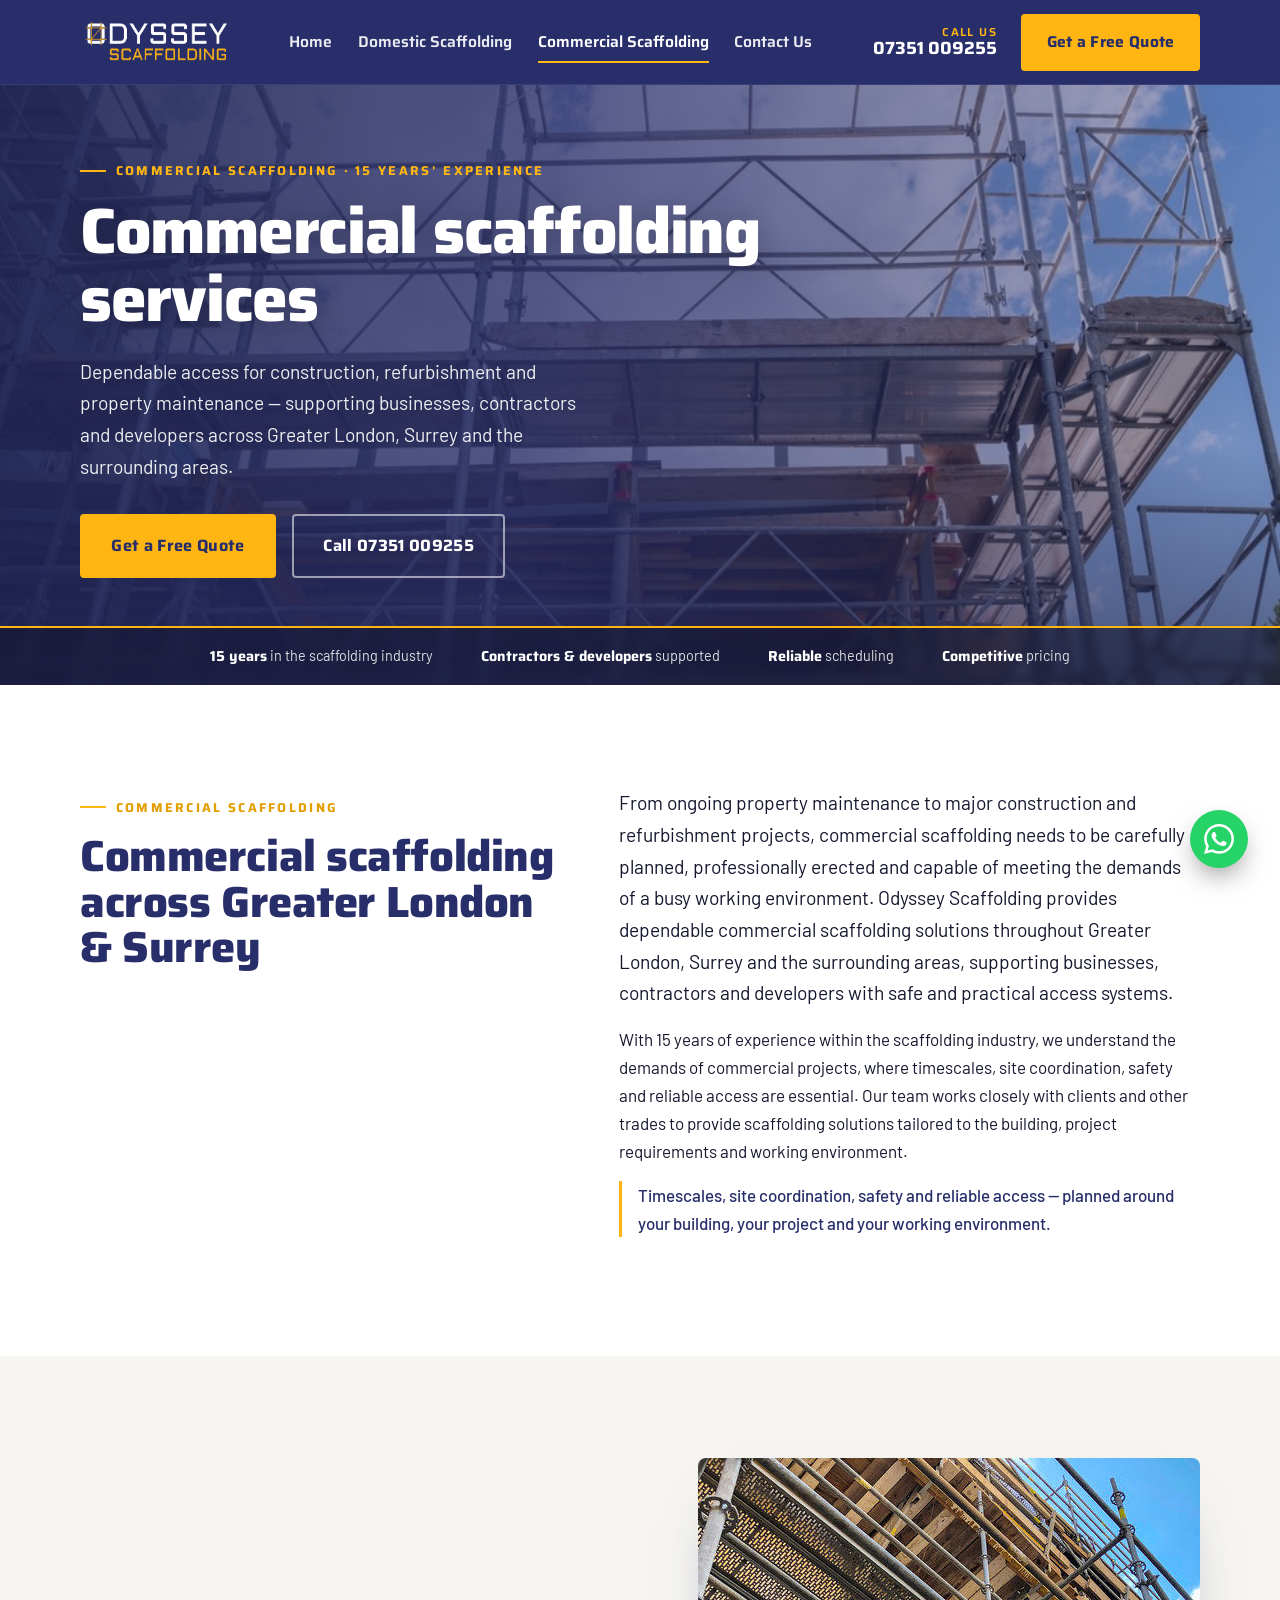
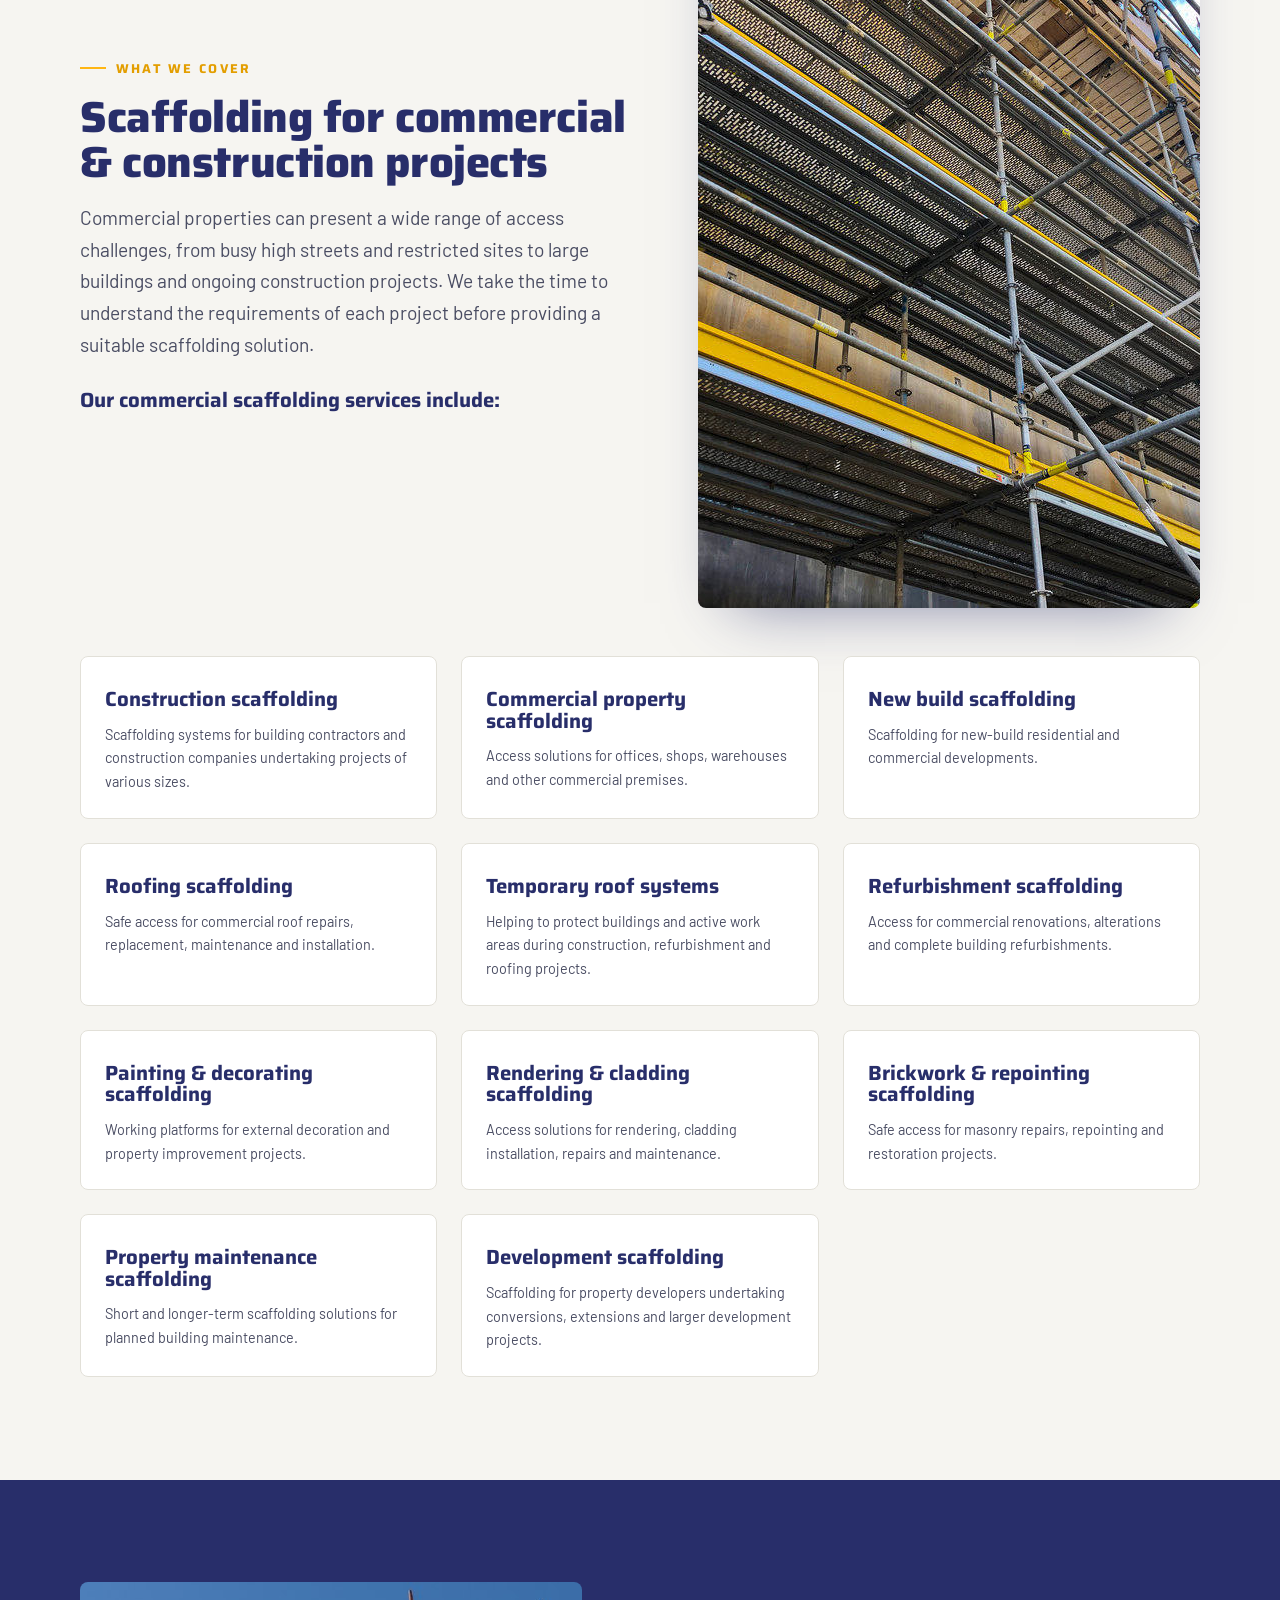
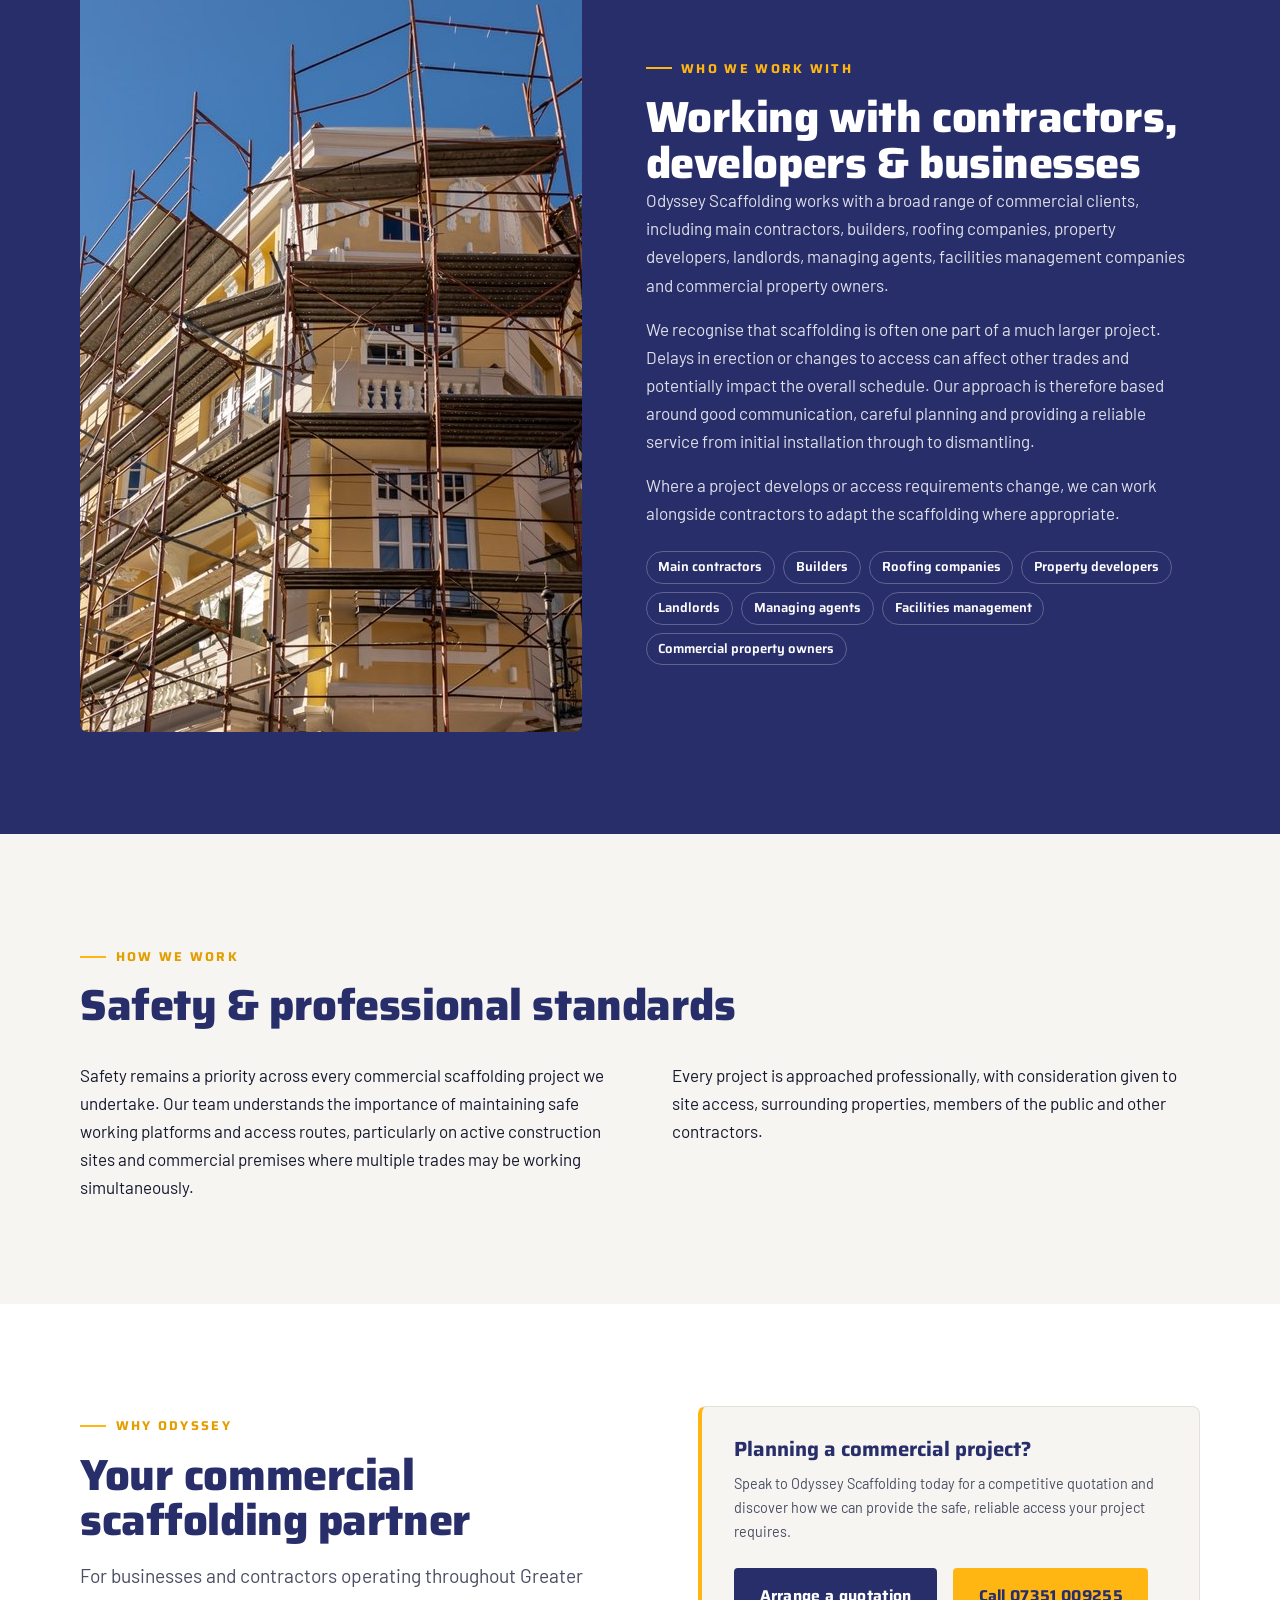
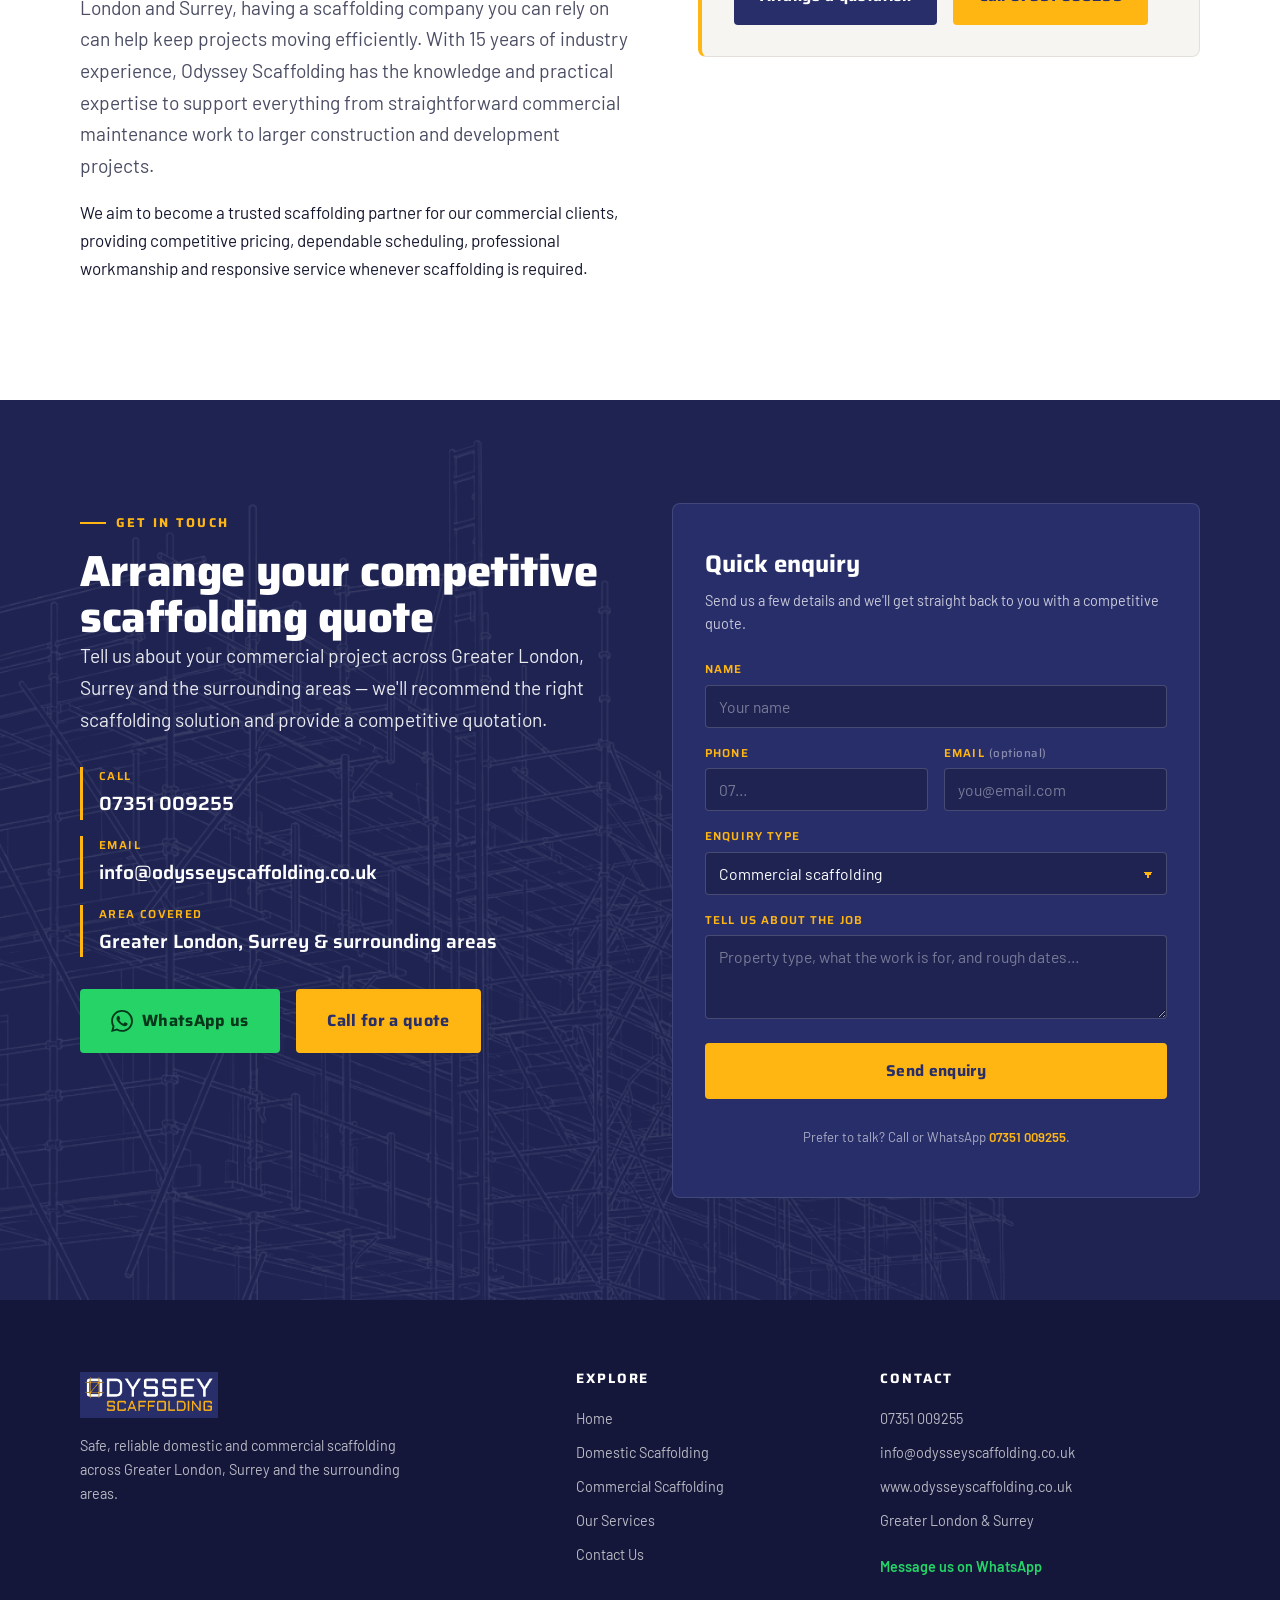
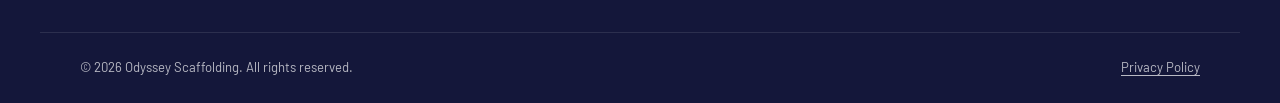
==== commit 5f12a487: "Add privacy policy page, linked from every footer Drafted against what the site actually does, not b" ====
--- a/commercial-scaffolding.html
+++ b/commercial-scaffolding.html
@@ -6,9 +6,11 @@
   <title>Commercial Scaffolding — Greater London &amp; Surrey | Odyssey Scaffolding</title>
   <meta name="description" content="Dependable commercial scaffolding across Greater London &amp; Surrey. 15 years' experience supporting contractors, developers and businesses on construction, refurbishment and maintenance projects." />
 
-  <!-- PLACEHOLDER: confirm the live domain before publishing. Netlify serves this file at
-       /commercial-scaffolding (it strips the .html), so the canonical is the clean URL. -->
-  <link rel="canonical" href="https://odysseyscaffolding.co.uk/commercial-scaffolding" />
+  <!-- Canonical points at the Netlify URL because that is where the site actually
+       lives. odysseyscaffolding.co.uk is currently PARKED — it returns the same blank
+       114-byte page for every path, so canonicalising to it would deindex these pages.
+       CHANGE THESE when the real domain is connected to this Netlify site. -->
+  <link rel="canonical" href="https://odyssey-scaffolding.netlify.app/commercial-scaffolding" />
 
   <!-- Favicon (built from the Odyssey scaffold-frame mark) -->
   <link rel="icon" type="image/png" sizes="32x32" href="assets/images/brand/favicon-32.png" />
@@ -450,7 +452,7 @@
 
     <div class="container footer-bottom">
       <p>&copy; <span id="year">2026</span> Odyssey Scaffolding. All rights reserved.</p>
-      <p class="footer-credit">Domestic &amp; commercial scaffolding — Greater London &amp; Surrey.</p>
+      <p class="footer-credit"><a href="privacy-policy.html">Privacy Policy</a></p>
     </div>
   </footer>
 
@@ -472,8 +474,8 @@
       {
         "@type": "BreadcrumbList",
         "itemListElement": [
-          { "@type": "ListItem", "position": 1, "name": "Home", "item": "https://odysseyscaffolding.co.uk/" },
-          { "@type": "ListItem", "position": 2, "name": "Commercial Scaffolding", "item": "https://odysseyscaffolding.co.uk/commercial-scaffolding" }
+          { "@type": "ListItem", "position": 1, "name": "Home", "item": "https://odyssey-scaffolding.netlify.app/" },
+          { "@type": "ListItem", "position": 2, "name": "Commercial Scaffolding", "item": "https://odyssey-scaffolding.netlify.app/commercial-scaffolding" }
         ]
       },
       {
@@ -481,11 +483,11 @@
         "name": "Commercial Scaffolding",
         "serviceType": "Commercial and construction scaffolding",
         "description": "Dependable commercial scaffolding solutions throughout Greater London, Surrey and the surrounding areas, supporting businesses, contractors and developers with safe and practical access systems.",
-        "url": "https://odysseyscaffolding.co.uk/commercial-scaffolding",
+        "url": "https://odyssey-scaffolding.netlify.app/commercial-scaffolding",
         "provider": {
           "@type": "LocalBusiness",
           "name": "Odyssey Scaffolding",
-          "url": "https://odysseyscaffolding.co.uk/",
+          "url": "https://odyssey-scaffolding.netlify.app/",
           "telephone": "+447351009255",
           "email": "info@odysseyscaffolding.co.uk",
           "areaServed": [
--- a/styles.css
+++ b/styles.css
@@ -544,6 +544,8 @@
 .footer-bottom { display: flex; flex-wrap: wrap; justify-content: space-between; gap: var(--s-2); padding-block: var(--s-4); border-top: 1px solid rgba(255,255,255,.1); font-size: 0.82rem; }
 .footer-bottom p { margin: 0; }
 .footer-credit { color: rgba(255,255,255,.45); }
+.footer-credit a { color: rgba(255,255,255,.7); text-decoration: underline; text-underline-offset: 3px; transition: color .2s var(--ease); }
+.footer-credit a:hover { color: var(--amber); }
 
 /* =================================================================
    STICKY WHATSAPP FAB
@@ -716,6 +718,52 @@
 .step h3 { font-size: var(--fs-h3); color: var(--navy); font-weight: 700; margin-bottom: var(--s-2); }
 .step p { color: var(--ink-soft); font-size: var(--fs-small); margin: 0; }
 
+/* ---------- Legal / long-form document pages ---------- */
+.legal { background: var(--white); }
+.legal__grid { display: grid; grid-template-columns: 260px 1fr; gap: clamp(2rem, 5vw, var(--s-7)); align-items: start; }
+.legal__toc { position: sticky; top: calc(var(--header-h) + 1rem); }
+.legal__toc h2 {
+  font-size: 0.85rem; letter-spacing: 0.14em; text-transform: uppercase;
+  color: var(--navy); margin-bottom: var(--s-3);
+}
+.legal__toc ol { list-style: none; margin: 0; padding: 0; display: grid; gap: 0.15rem; }
+.legal__toc a {
+  display: block; padding: 0.4rem 0 0.4rem var(--s-3);
+  border-left: 2px solid var(--line);
+  font-size: var(--fs-small); color: var(--ink-soft);
+  transition: color .2s var(--ease), border-color .2s var(--ease);
+}
+.legal__toc a:hover { color: var(--navy); border-left-color: var(--amber); }
+
+.legal__body { max-width: 68ch; }
+.legal__updated {
+  font-family: var(--font-head); font-weight: 600; font-size: var(--fs-small);
+  color: var(--ink-soft); border-left: 3px solid var(--amber);
+  padding-left: var(--s-3); margin-bottom: var(--s-5);
+}
+.legal__body h2 {
+  font-size: clamp(1.3rem, 2.2vw, 1.6rem); color: var(--navy); font-weight: 800;
+  margin: var(--s-6) 0 var(--s-3); scroll-margin-top: calc(var(--header-h) + 1rem);
+}
+.legal__body h2:first-of-type { margin-top: 0; }
+.legal__body h3 { font-size: 1.05rem; color: var(--navy); margin: var(--s-4) 0 var(--s-2); }
+.legal__body p, .legal__body li { color: var(--ink); }
+.legal__body ul { display: grid; gap: var(--s-2); margin: 0 0 var(--s-3); }
+.legal__body ul li { display: flex; gap: 0.7rem; align-items: baseline; }
+.legal__body ul li::before {
+  content: ""; width: 7px; height: 7px; background: var(--amber);
+  flex-shrink: 0; transform: translateY(-1px);
+}
+.legal__note {
+  background: var(--paper); border: 1px solid var(--line); border-left: 4px solid var(--amber);
+  border-radius: var(--radius-lg); padding: var(--s-4); margin: var(--s-4) 0;
+}
+.legal__note p:last-child { margin-bottom: 0; }
+.legal__body table { width: 100%; border-collapse: collapse; margin: 0 0 var(--s-4); font-size: var(--fs-small); }
+.legal__body th, .legal__body td { text-align: left; padding: var(--s-2) var(--s-3); border-bottom: 1px solid var(--line); vertical-align: top; }
+.legal__body th { font-family: var(--font-head); color: var(--navy); font-weight: 700; }
+.legal__scroll { overflow-x: auto; }
+
 /* ---------- Responsive (domestic page) ---------- */
 @media (max-width: 1024px) {
   .dom-intro__grid, .dom-services__top, .band__grid, .area__grid { grid-template-columns: 1fr; }
@@ -727,6 +775,10 @@
   .standards__body { columns: 1; }
   .steps { grid-template-columns: 1fr; }
 }
+@media (max-width: 1024px) {
+  .legal__grid { grid-template-columns: 1fr; }
+  .legal__toc { position: static; }
+}
 @media (max-height: 720px) and (min-width: 861px) {
   .hero--page .hero__title { font-size: clamp(2.2rem, 4.5vw, 3.2rem); }
 }
